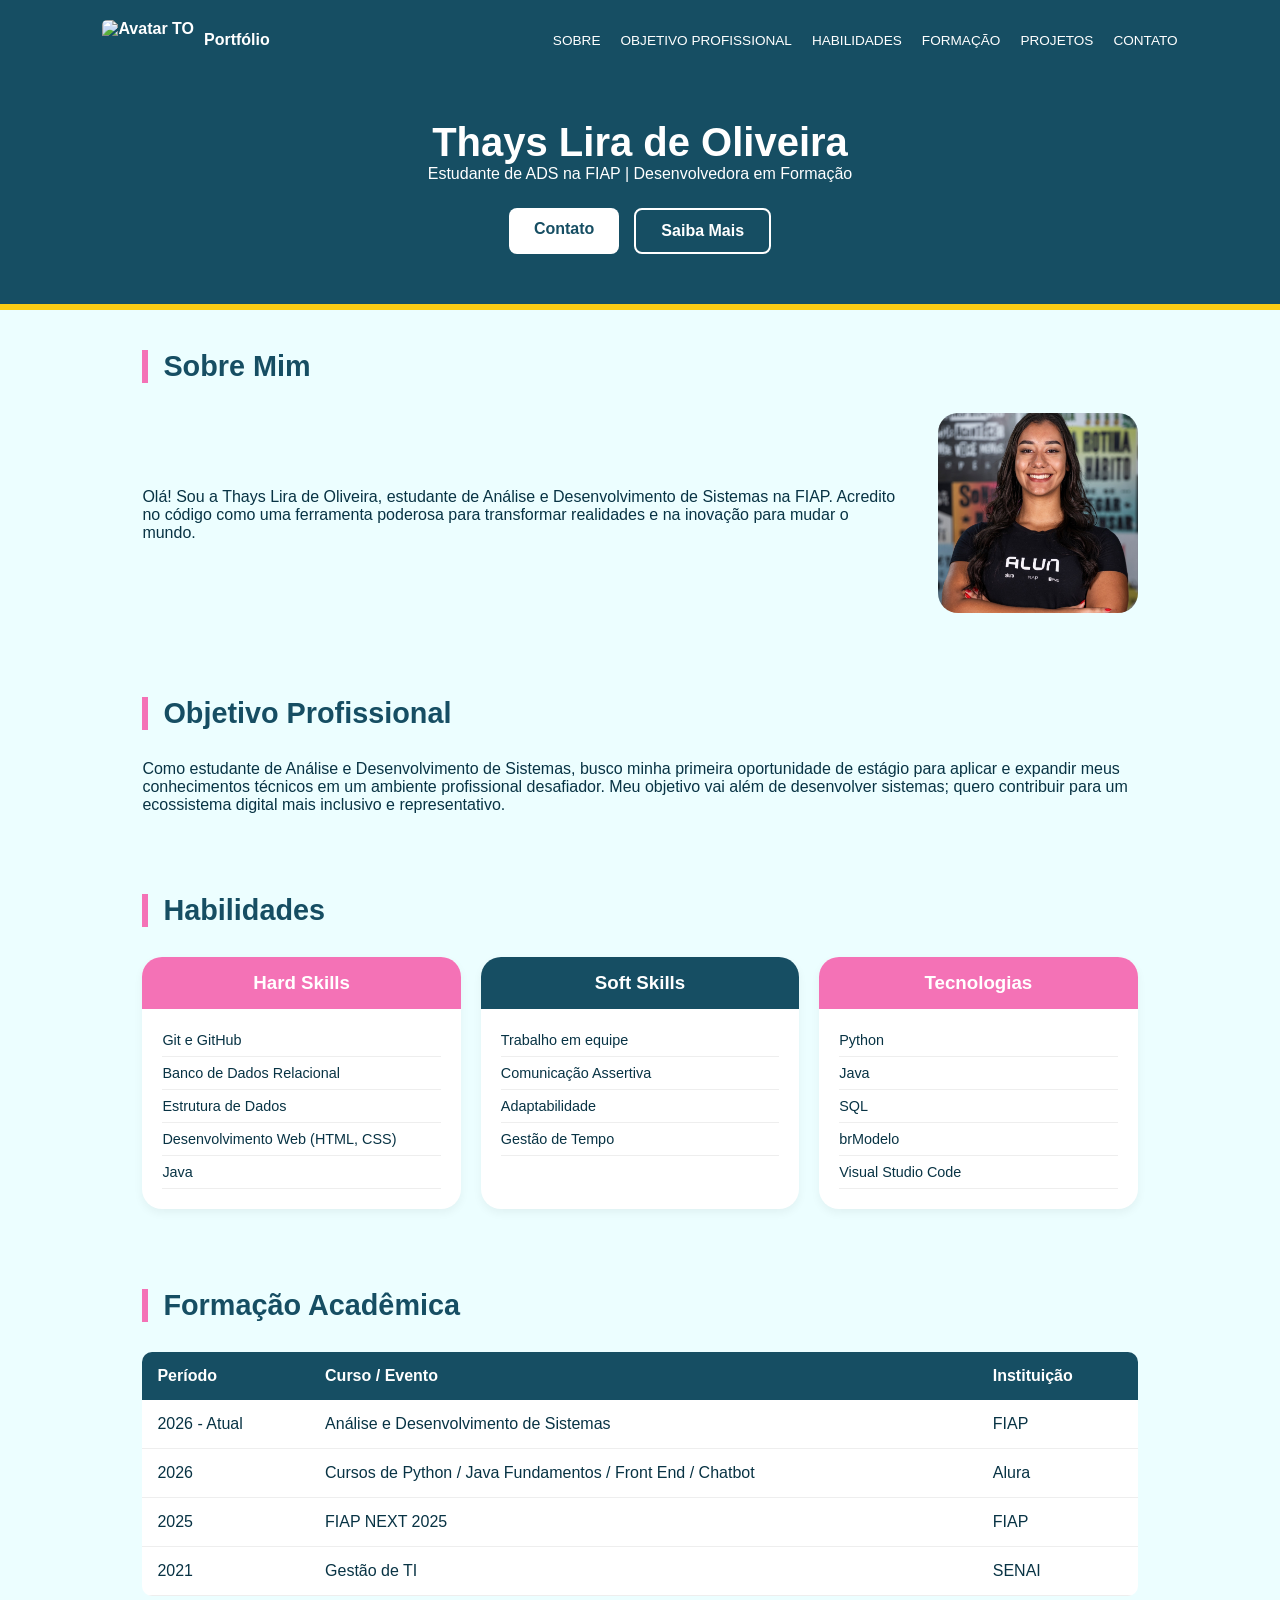
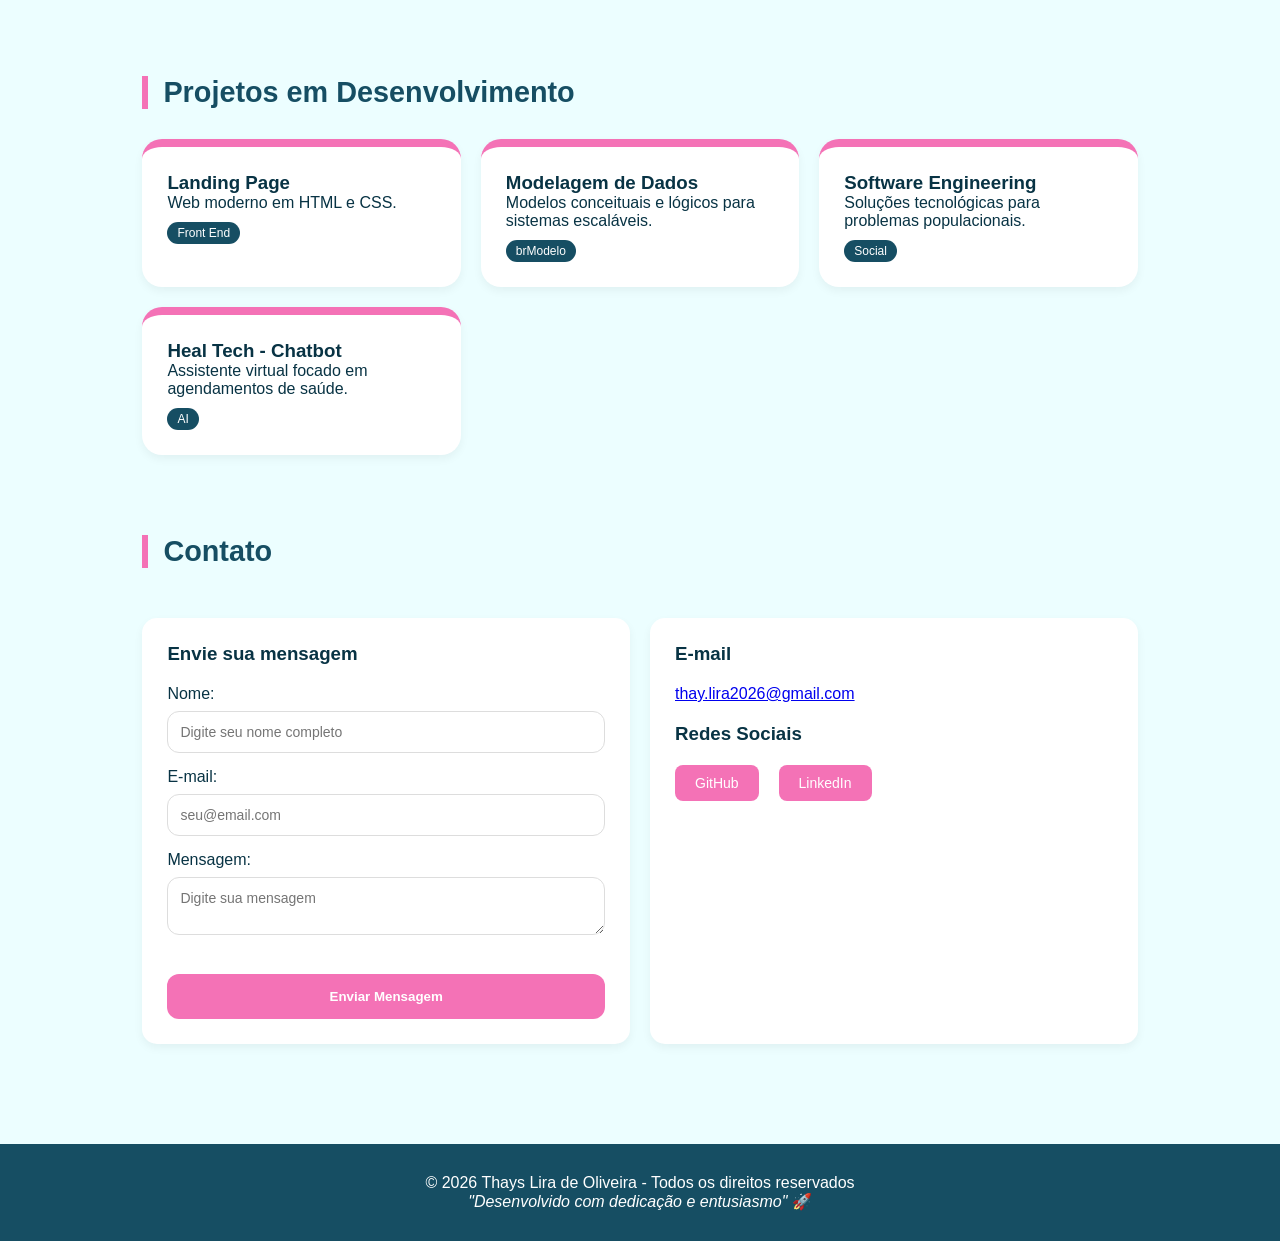
==== index.html @ b0717fdb "Criação da seção de contato e formulário" ====
<!DOCTYPE html>
<html lang="pt-br">
<head>
    <meta charset="UTF-8">
    <meta name="viewport" content="width=device-width, initial-scale=1.0">
    <title>Portfólio - Thays Lira de Oliveira</title>
    <link rel="stylesheet" href="style.css">
</head>
<body>
    <header>
        <div class="navbar">
            <div class="logo-area">
                <img src="https://ui-avatars.com/api/?background=164E63&color=ffffff&name=Thays+Lira+de+Oliveira" alt="Avatar TO" class="logo-img">
                <span>Portfólio</span>
            </div>
            <nav>
                <ul>
                    <li><a href="#sobre">Sobre</a></li>
                    <li><a href="#objetivo">Objetivo Profissional</a></li>
                    <li><a href="#habilidades">Habilidades</a></li>
                    <li><a href="#formacao">Formação</a></li>
                    <li><a href="#projetos">Projetos</a></li>
                    <li><a href="#contato">Contato</a></li>
                </ul>
            </nav>
        </div>
        <div class="hero-content">
            <h1>Thays Lira de Oliveira</h1>
            <p>Estudante de ADS na FIAP | Desenvolvedora em Formação</p>
            <div class="cta-container">
                <a href="#contato" class="btn btn-white">Contato</a>
                <a href="#sobre" class="btn btn-outline">Saiba Mais</a>
            </div>
        </div>
    </header>

    <main>
        <section id="sobre">
            <h2>Sobre Mim</h2>
            <div class="sobre-content">
                <div class="sobre-text">
                    <p>Olá! Sou a Thays Lira de Oliveira, estudante de Análise e Desenvolvimento de Sistemas na FIAP. Acredito no código como uma ferramenta poderosa para transformar realidades e na inovação para mudar o mundo.</p>
                </div>
                <div class="sobre-image">
                    <img src="img/perfil.jpg" alt="Foto de Thays Lira" class="sobre-img-perfil">
                </div>
            </div>
        </section>

        <section id="objetivo">
            <h2>Objetivo Profissional</h2>
            <p>Como estudante de Análise e Desenvolvimento de Sistemas, busco minha primeira oportunidade de estágio para aplicar e expandir meus conhecimentos técnicos em um ambiente profissional desafiador. Meu objetivo vai além de desenvolver sistemas; quero contribuir para um ecossistema digital mais inclusivo e representativo.</p>
        </section>

        <section id="habilidades">
            <h2>Habilidades</h2>
            <div class="grid-container">
                <div class="card hard">
                    <h3>Hard Skills</h3>
                    <ul>
                        <li>Git e GitHub</li>
                        <li>Banco de Dados Relacional</li>
                        <li>Estrutura de Dados</li>
                        <li>Desenvolvimento Web (HTML, CSS)</li>
                        <li>Java</li>
                    </ul>
                </div>

                <div class="card soft">
                    <h3>Soft Skills</h3>
                    <ul>
                        <li>Trabalho em equipe</li>
                        <li>Comunicação Assertiva</li>
                        <li>Adaptabilidade</li>
                        <li>Gestão de Tempo</li>
                    </ul>
                </div>
                
                <div class="card tech">
                    <h3>Tecnologias</h3>
                    <ul>
                        <li>Python</li>
                        <li>Java</li>
                        <li>SQL</li>
                        <li>brModelo</li>
                        <li>Visual Studio Code</li>
                    </ul>
                </div>
            </div>
        </section>

        <section id="formacao">
            <h2>Formação Acadêmica</h2>
            <table>
                <thead>
                    <tr>
                        <th>Período</th>
                        <th>Curso / Evento</th>
                        <th>Instituição</th>
                    </tr>
                </thead>
                <tbody>
                    <tr><td>2026 - Atual</td><td>Análise e Desenvolvimento de Sistemas</td><td>FIAP</td></tr>
                    <tr><td>2026</td><td>Cursos de Python / Java Fundamentos / Front End / Chatbot</td><td>Alura</td></tr>
                    <tr><td>2025</td><td>FIAP NEXT 2025</td><td>FIAP</td></tr>
                    <tr><td>2021</td><td>Gestão de TI</td><td>SENAI</td></tr>
                </tbody>
            </table>
        </section>

        <section id="projetos">
            <h2>Projetos em Desenvolvimento</h2>
            <div class="grid-container">
                <article class="projeto-card">
                    <h3>Landing Page </h3>
                    <p>Web moderno em HTML e CSS.</p>
                    <span class="tag">Front End</span>
                </article>
                <article class="projeto-card">
                    <h3>Modelagem de Dados</h3>
                    <p>Modelos conceituais e lógicos para sistemas escaláveis.</p>
                    <span class="tag">brModelo</span>
                </article>
                <article class="projeto-card">
                    <h3>Software Engineering</h3>
                    <p>Soluções tecnológicas para problemas populacionais.</p>
                    <span class="tag">Social</span>
                </article>
                <article class="projeto-card">
                    <h3>Heal Tech - Chatbot</h3>
                    <p>Assistente virtual focado em agendamentos de saúde.</p>
                    <span class="tag">AI</span>
                </article>
            </div>
        </section>
        
        <section id="contato">
            <h2>Contato</h2>
            <div class="contato-container">
                <div class="form-box">
                    <h3>Envie sua mensagem</h3>
                    <form>
                        <label>Nome:</label>
                        <input type="text" placeholder="Digite seu nome completo">
                        
                        <label>E-mail:</label>
                        <input type="email" placeholder="seu@email.com">
                        
                        <label>Mensagem:</label>
                        <textarea placeholder="Digite sua mensagem"></textarea>
                        
                        <button type="submit">Enviar Mensagem</button>
                    </form>
                </div>

                <div class="info-box">
                    <h3>E-mail</h3>
                    <p><a href="mailto:thay.lira2026@gmail.com">thay.lira2026@gmail.com</a></p>
                    <div class="redes sociais">
                    <h3>Redes Sociais</h3>
                    <div class="social-links">
                        <a href="https://github.com/thaylira2026-hub" target="_blank" class="btn-social">GitHub</a>
                        <a href="https://www.linkedin.com/in/thays-lira-538619186" target="_blank" class="btn-social">LinkedIn</a>
                    </div>
                </div>
            </div>
        </section>
    </main>

    <footer>
        <p>&copy; 2026 Thays Lira de Oliveira - Todos os direitos reservados</p>
        <p><em>"Desenvolvido com dedicação e entusiasmo"</em> 🚀</p>
    </footer>
</body>
</html>
---- style.css ----
:root {
    --primary: #164E63;
    --secondary: #F472B6;
    --background: #ECFEFF;
    --text: #083344;
    --accent: #FACC15;
    --radius: 20px;
}

* {
    margin: 0;
    padding: 0;
    box-sizing: border-box;
    font-family: sans-serif;
}

body {
    background-color: var(--background);
    color: var(--text);
}

header {
    background-color: var(--primary);
    color: white;
    padding-bottom: 50px;
    border-bottom: 6px solid var(--accent);
}

.navbar {
    display: flex;
    justify-content: space-between;
    padding: 20px 8%;
    align-items: center;
}

.logo-area {
    display: flex;
    align-items: center;
    gap: 10px;
    font-weight: bold;
}

.logo-img {
    height: 40px;
    border-radius: 5px;
}

nav ul {
    list-style: none;
    display: flex;
    gap: 20px;
}

nav a {
    color: white;
    text-decoration: none;
    font-size: 0.85rem;
    text-transform: uppercase;
}

.hero-content {
    text-align: center;
    margin-top: 40px;
}

.hero-content h1 {
    font-size: 2.5rem;
}

.cta-container {
    display: flex;
    justify-content: center;
    gap: 15px;
    margin-top: 25px;
}

.btn {
    padding: 12px 25px;
    border-radius: 8px;
    text-decoration: none;
    font-weight: bold;
    display: inline-block;
    transition: 0.3s ease;
}

.btn-white { background: white; color: var(--primary); }
.btn-outline { border: 2px solid white; color: white; }

.btn:hover {
    transform: translateY(-5px);
    box-shadow: 0 5px 15px rgba(0, 0, 0, 0.2);
}

section {
    padding: 40px 8%;
    max-width: 1200px;
    margin: 0 auto;
}

h2 {
    color: var(--primary);
    border-left: 6px solid var(--secondary);
    padding-left: 15px;
    margin-bottom: 30px;
    font-size: 1.8rem;
}

.sobre-content {
    display: flex;
    gap: 40px;
    align-items: center;
}

.sobre-img-perfil {
    width: 200px;
    height: 200px;
    object-fit: cover;
    border-radius: 20px;
}

.grid-container {
    display: grid;
    grid-template-columns: repeat(3, 1fr);
    gap: 20px;
}

.card {
    background: white;
    border-radius: var(--radius);
    overflow: hidden;
    box-shadow: 0 4px 10px rgba(0,0,0,0.05);
    transition: 0.3s ease;
    padding-bottom: 20px;
}

.card:hover {
    transform: translateY(-8px);
}

.card h3 {
    padding: 15px;
    text-align: center;
    color: white;
    margin-bottom: 15px;
}

.hard h3 { background: var(--secondary); }
.soft h3 { background: var(--primary); }
.tech h3 { background: var(--secondary); }


.card ul {
    list-style: none;
    padding: 0 20px;
}

.card li {
    padding: 8px 0;
    font-size: 0.9rem;
    border-bottom: 1px solid #eee;
}

table {
    width: 100%;
    border-collapse: collapse;
    background: white;
    border-radius: 10px;
    overflow: hidden;
}

table th {
    background: #164E63;
    color: white;
    padding: 15px;
    text-align: left;
}

table td {
    padding: 15px;
    border-bottom: 1px solid #eee;
}

.projeto-card {
    background: white;
    padding: 25px;
    border-radius: var(--radius);
    border-top: 8px solid #F472B6;
    box-shadow: 0 4px 10px rgba(0,0,0,0.05);
    transition: 0.3s ease;
}

.projeto-card:hover {
    transform: translateY(-8px);
}

.tag {
    background: #164E63;
    color: white;
    padding: 4px 10px;
    border-radius: 15px;
    font-size: 0.75rem;
    display: inline-block;
    margin-top: 10px;
}

.social-links {
    display: flex;
    gap: 15px;
    margin-top: 20px;
}

.social-links a {
    background: #F472B6;
    color: white;
    padding: 10px 20px;
    border-radius: 8px;
    text-decoration: none;
    transition: 0.3s;
    display:flex;

}
.redes-sociais h3 {
    margin-top: 20px;
    
}
.contato-container {
    display: flex;
    justify-content: center;
    align-items: stretch;
    gap: 20px;
    padding: 20px 0;
    margin-top: 20px;
}

.form-box, .info-box {
    background: white;
    padding: 25px;
    border-radius: 15px; 
    box-shadow: 0 4px 10px rgba(0,0,0,0.05);
    flex: 1;
    display: flex;
    min-width: 300px;
    flex-direction: column;
    gap: 20px;
}

input, textarea {
    width: 100%;
    padding: 12px;
    margin-top: 8px;
    margin-bottom: 15px;
    border: 1px solid #ddd;
    border-radius: 12px; 
    outline: none;
    font-size: 14px;
}

button {
    width: 100%;
    background-color: #F472B6; 
    color: white;
    padding: 15px;
    border: none;
    border-radius: 12px;
    font-weight: bold;
    cursor: pointer;
    transition: 0.3s;
    margin-top: 20px;
}

button:hover {
    background-color: #e85aa4;
    transform: translateY(-5px);
    box-shadow: 0 5px 15px rgba(0, 0, 0, 0.3);
}

.btn-social {
    background-color: #F472B6;
    color: white !important;
    text-decoration: none;
    padding: 8px 20px;
    border-radius: 50px; 
    font-size: 14px;
    display: inline-block;
    margin-right: 5px;
}

footer {
    text-align: center;
    padding: 30px;
    background: #164E63;
    color: white;
    margin-top: 40px;
}
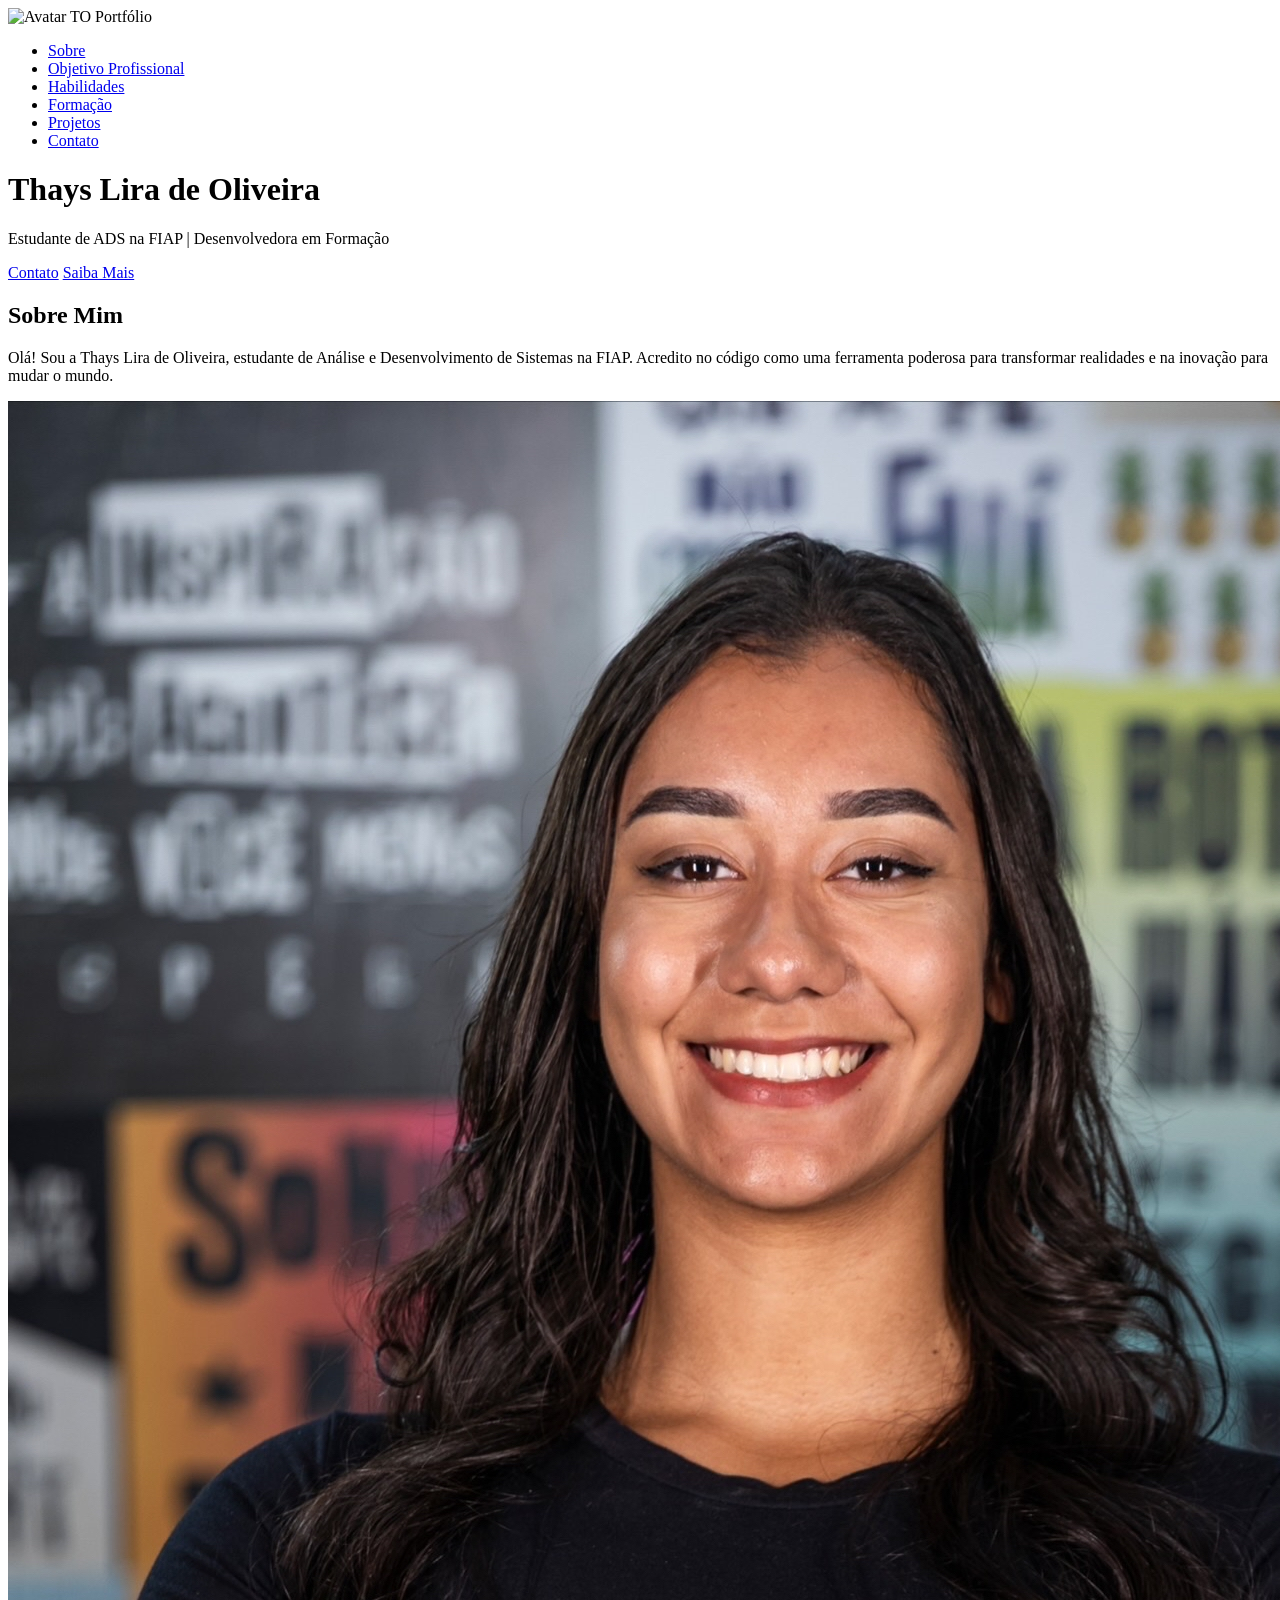
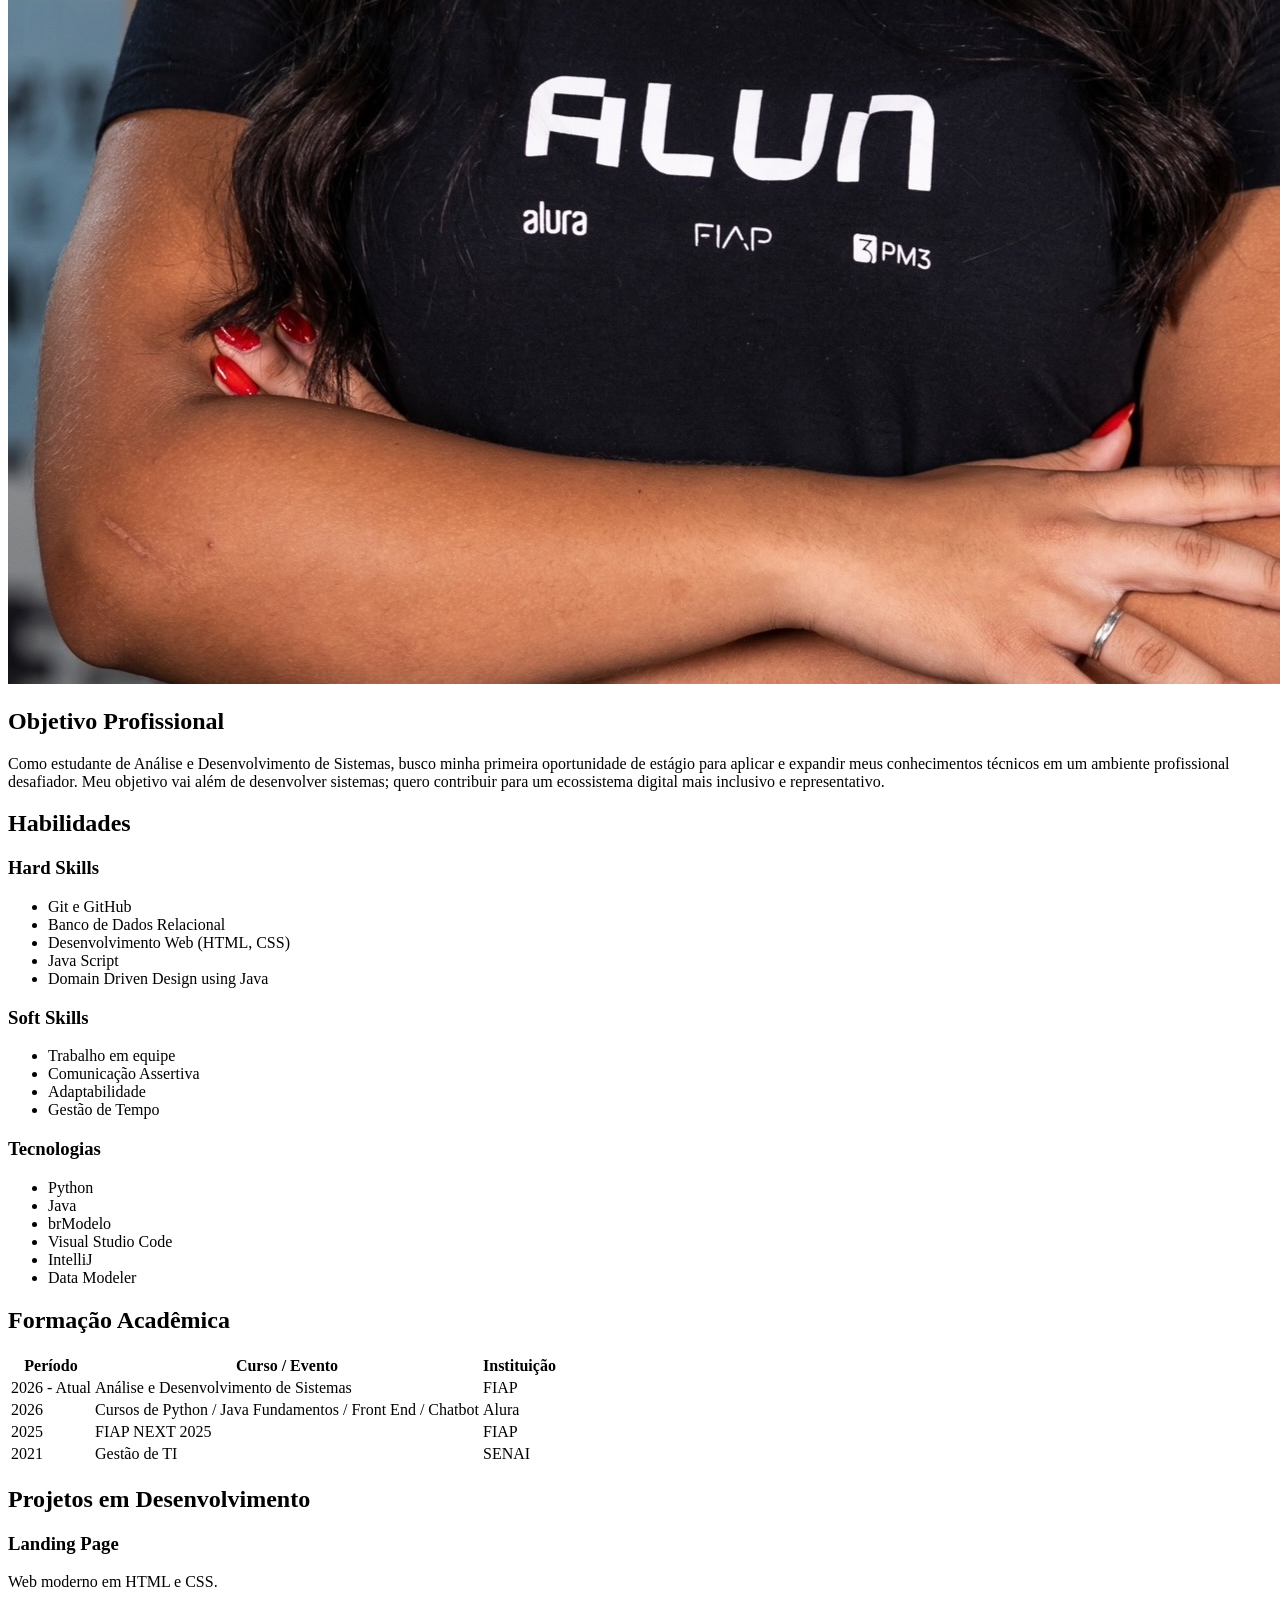
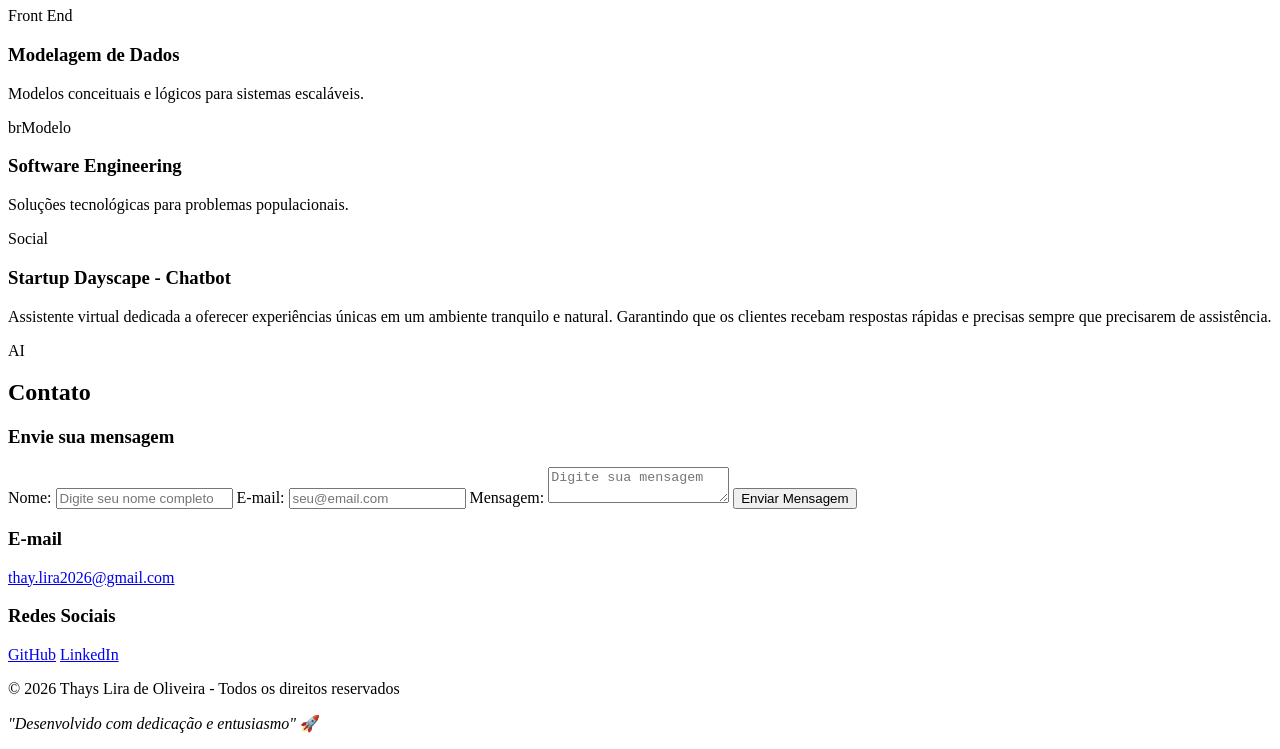
==== commit b359e3ca: "feat: modularização do CSS, variáveis e responsividade" ====
--- a/index.html
+++ b/index.html
@@ -4,7 +4,15 @@
     <meta charset="UTF-8">
     <meta name="viewport" content="width=device-width, initial-scale=1.0">
     <title>Portfólio - Thays Lira de Oliveira</title>
-    <link rel="stylesheet" href="style.css">
+    <link rel="stylesheet" href="css/variables.css">
+    <link rel="stylesheet" href="css/global.css">
+    <link rel="stylesheet" href="css/header.css">
+    <link rel="stylesheet" href="css/sobre.css">
+    <link rel="stylesheet" href="css/habilidades.css">
+    <link rel="stylesheet" href="css/formacao.css">
+    <link rel="stylesheet" href="css/projetos.css">
+    <link rel="stylesheet" href="css/contato.css">
+    <link rel="stylesheet" href="css/footer.css">
 </head>
 <body>
     <header>
@@ -33,7 +41,7 @@
             </div>
         </div>
     </header>
-
+ 
     <main>
         <section id="sobre">
             <h2>Sobre Mim</h2>
@@ -46,12 +54,12 @@
                 </div>
             </div>
         </section>
-
+ 
         <section id="objetivo">
             <h2>Objetivo Profissional</h2>
             <p>Como estudante de Análise e Desenvolvimento de Sistemas, busco minha primeira oportunidade de estágio para aplicar e expandir meus conhecimentos técnicos em um ambiente profissional desafiador. Meu objetivo vai além de desenvolver sistemas; quero contribuir para um ecossistema digital mais inclusivo e representativo.</p>
         </section>
-
+ 
         <section id="habilidades">
             <h2>Habilidades</h2>
             <div class="grid-container">
@@ -60,12 +68,12 @@
                     <ul>
                         <li>Git e GitHub</li>
                         <li>Banco de Dados Relacional</li>
-                        <li>Estrutura de Dados</li>
                         <li>Desenvolvimento Web (HTML, CSS)</li>
-                        <li>Java</li>
+                        <li>Java Script</li>
+                        <li>Domain Driven Design using Java</li>
                     </ul>
                 </div>
-
+ 
                 <div class="card soft">
                     <h3>Soft Skills</h3>
                     <ul>
@@ -75,39 +83,42 @@
                         <li>Gestão de Tempo</li>
                     </ul>
                 </div>
-                
+               
                 <div class="card tech">
                     <h3>Tecnologias</h3>
                     <ul>
                         <li>Python</li>
                         <li>Java</li>
-                        <li>SQL</li>
                         <li>brModelo</li>
                         <li>Visual Studio Code</li>
+                        <li>IntelliJ</li>
+                        <li>Data Modeler</li>
                     </ul>
                 </div>
             </div>
         </section>
-
+ 
         <section id="formacao">
             <h2>Formação Acadêmica</h2>
-            <table>
-                <thead>
-                    <tr>
-                        <th>Período</th>
-                        <th>Curso / Evento</th>
-                        <th>Instituição</th>
-                    </tr>
-                </thead>
-                <tbody>
-                    <tr><td>2026 - Atual</td><td>Análise e Desenvolvimento de Sistemas</td><td>FIAP</td></tr>
-                    <tr><td>2026</td><td>Cursos de Python / Java Fundamentos / Front End / Chatbot</td><td>Alura</td></tr>
-                    <tr><td>2025</td><td>FIAP NEXT 2025</td><td>FIAP</td></tr>
-                    <tr><td>2021</td><td>Gestão de TI</td><td>SENAI</td></tr>
-                </tbody>
-            </table>
+            <div class="table-container">
+                <table>
+                    <thead>
+                        <tr>
+                            <th>Período</th>
+                            <th>Curso / Evento</th>
+                            <th>Instituição</th>
+                        </tr>
+                    </thead>
+                    <tbody>
+                        <tr><td>2026 - Atual</td><td>Análise e Desenvolvimento de Sistemas</td><td>FIAP</td></tr>
+                        <tr><td>2026</td><td>Cursos de Python / Java Fundamentos / Front End / Chatbot</td><td>Alura</td></tr>
+                        <tr><td>2025</td><td>FIAP NEXT 2025</td><td>FIAP</td></tr>
+                        <tr><td>2021</td><td>Gestão de TI</td><td>SENAI</td></tr>
+                    </tbody>
+                </table>
+            </div>
         </section>
-
+ 
         <section id="projetos">
             <h2>Projetos em Desenvolvimento</h2>
             <div class="grid-container">
@@ -127,13 +138,13 @@
                     <span class="tag">Social</span>
                 </article>
                 <article class="projeto-card">
-                    <h3>Heal Tech - Chatbot</h3>
-                    <p>Assistente virtual focado em agendamentos de saúde.</p>
+                    <h3>Startup Dayscape - Chatbot</h3>
+                    <p>Assistente virtual dedicada a oferecer experiências únicas em um ambiente tranquilo e natural. Garantindo que os clientes recebam respostas rápidas e precisas sempre que precisarem de assistência.</p>
                     <span class="tag">AI</span>
                 </article>
             </div>
         </section>
-        
+       
         <section id="contato">
             <h2>Contato</h2>
             <div class="contato-container">
@@ -142,34 +153,36 @@
                     <form>
                         <label>Nome:</label>
                         <input type="text" placeholder="Digite seu nome completo">
-                        
+                       
                         <label>E-mail:</label>
                         <input type="email" placeholder="seu@email.com">
-                        
+                       
                         <label>Mensagem:</label>
                         <textarea placeholder="Digite sua mensagem"></textarea>
-                        
+                       
                         <button type="submit">Enviar Mensagem</button>
                     </form>
                 </div>
-
+ 
                 <div class="info-box">
                     <h3>E-mail</h3>
                     <p><a href="mailto:thay.lira2026@gmail.com">thay.lira2026@gmail.com</a></p>
-                    <div class="redes sociais">
-                    <h3>Redes Sociais</h3>
-                    <div class="social-links">
-                        <a href="https://github.com/thaylira2026-hub" target="_blank" class="btn-social">GitHub</a>
-                        <a href="https://www.linkedin.com/in/thays-lira-538619186" target="_blank" class="btn-social">LinkedIn</a>
+                    <div class="redes-sociais">
+                        <h3>Redes Sociais</h3>
+                        <div class="social-links">
+                            <a href="https://github.com/thaylira2026-hub" target="_blank" class="btn-social">GitHub</a>
+                            <a href="https://www.linkedin.com/in/thays-lira-538619186" target="_blank" class="btn-social">LinkedIn</a>
+                        </div>
                     </div>
                 </div>
             </div>
         </section>
     </main>
-
+ 
     <footer>
         <p>&copy; 2026 Thays Lira de Oliveira - Todos os direitos reservados</p>
         <p><em>"Desenvolvido com dedicação e entusiasmo"</em> 🚀</p>
     </footer>
 </body>
-</html>+</html>
+ 
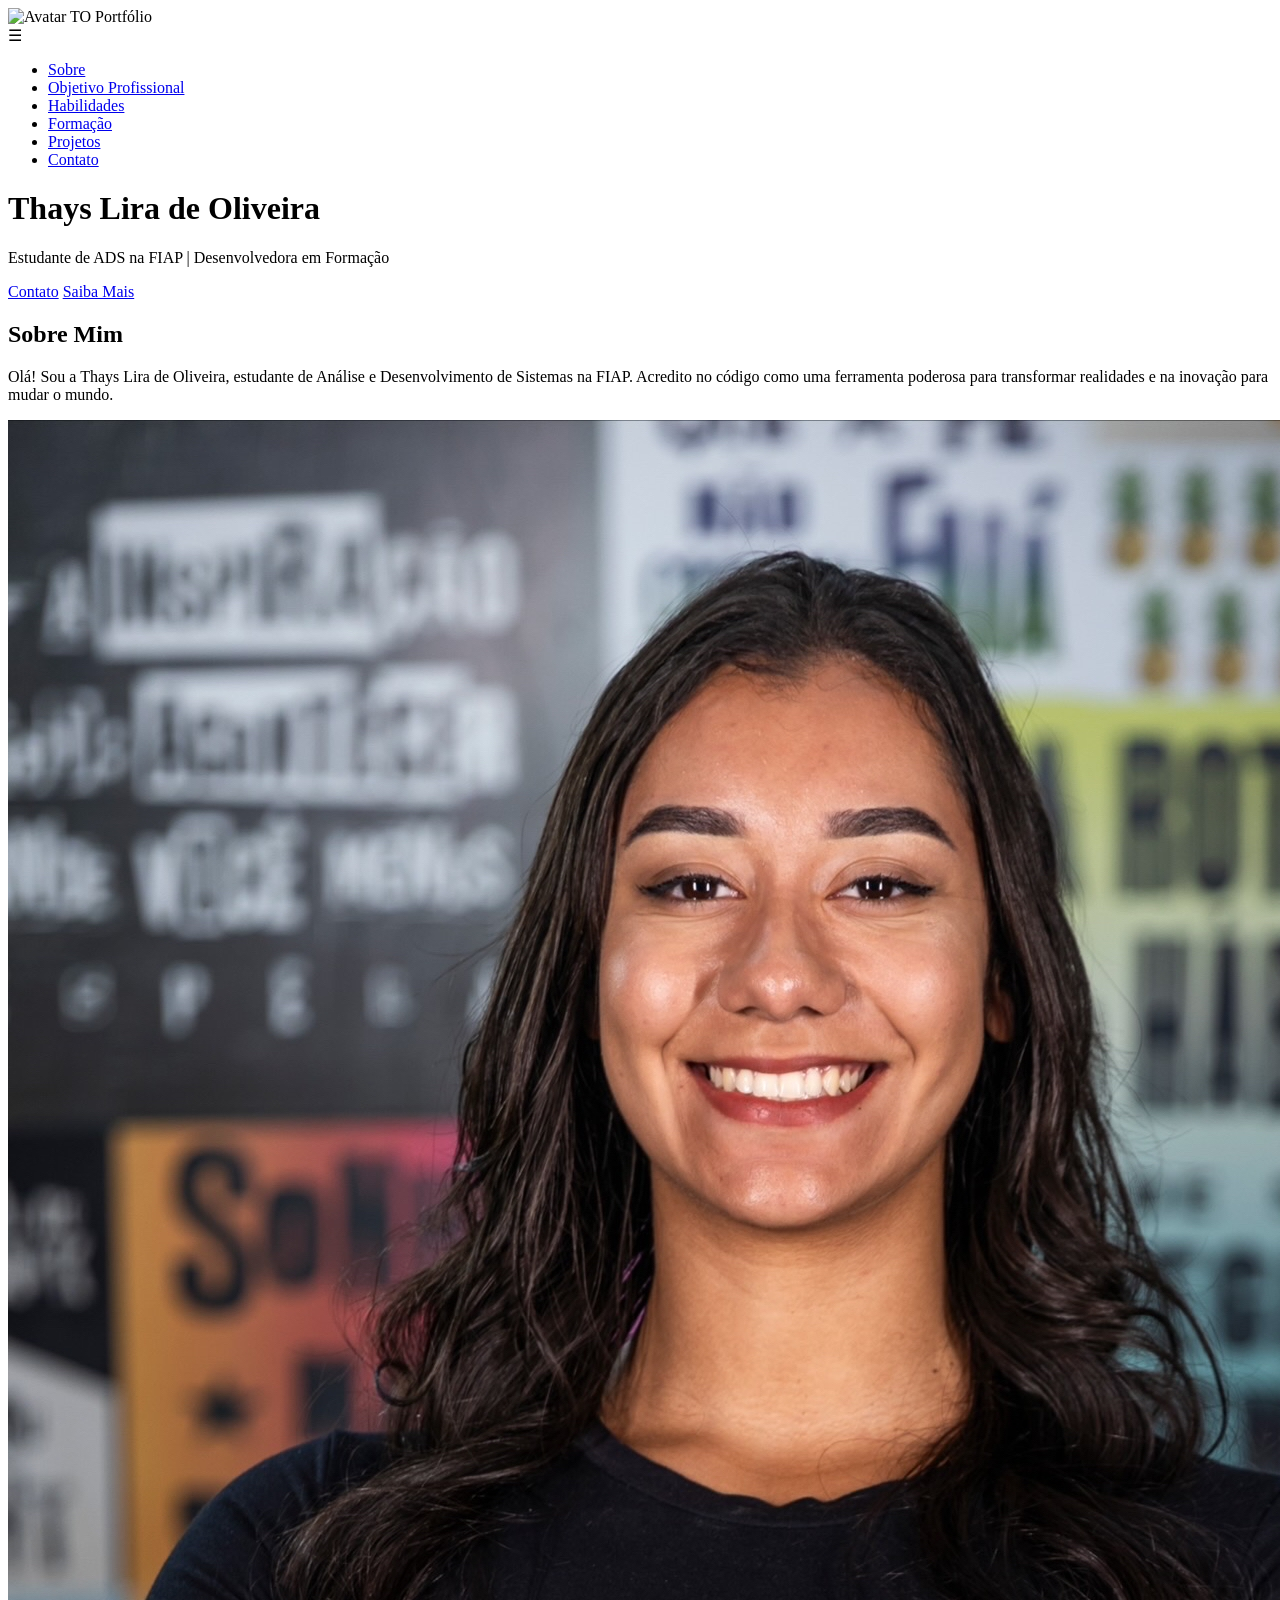
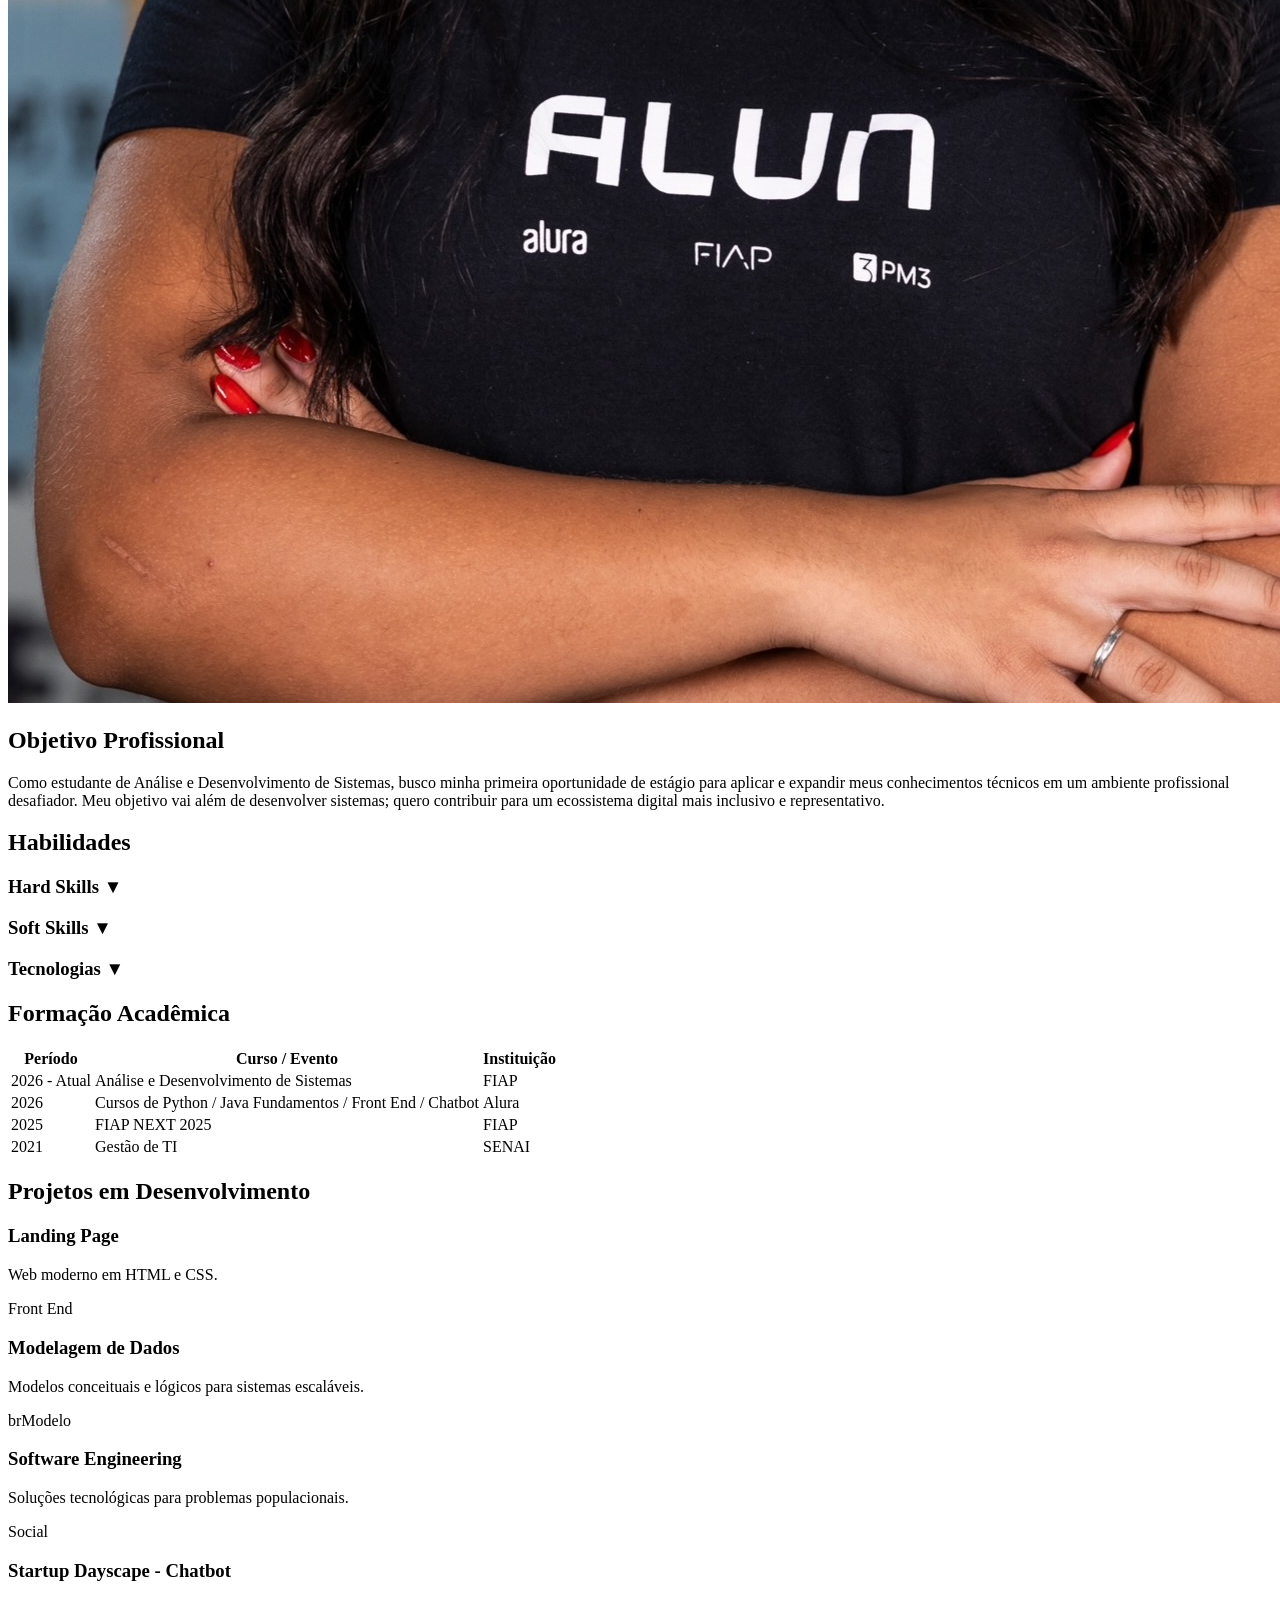
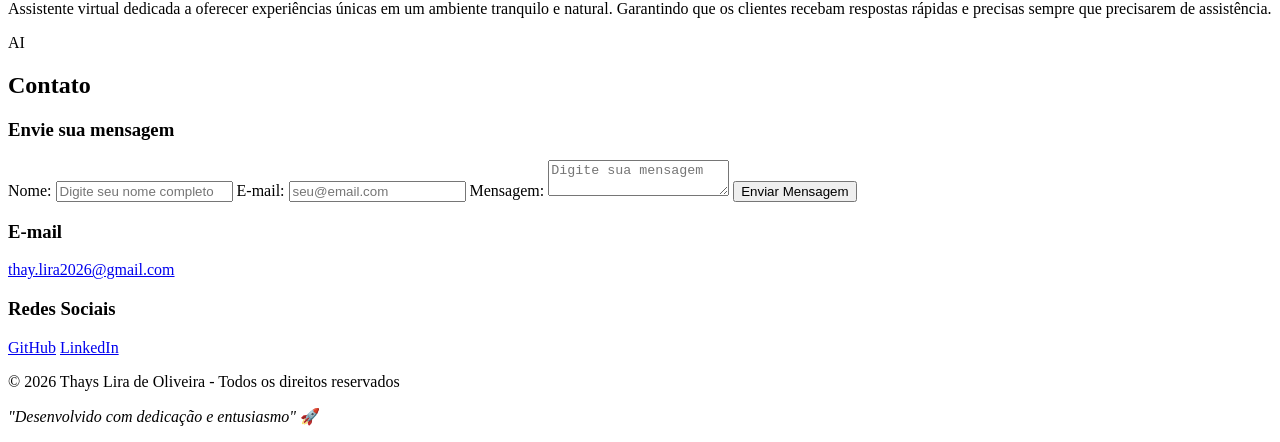
==== commit 528b7f4c: "Criando interações visuais usando JavaScript" ====
--- a/index.html
+++ b/index.html
@@ -21,6 +21,7 @@
                 <img src="https://ui-avatars.com/api/?background=164E63&color=ffffff&name=Thays+Lira+de+Oliveira" alt="Avatar TO" class="logo-img">
                 <span>Portfólio</span>
             </div>
+            <div class="menu-toggle" onclick="toggleMenu()">☰</div>
             <nav>
                 <ul>
                     <li><a href="#sobre">Sobre</a></li>
@@ -64,7 +65,7 @@
             <h2>Habilidades</h2>
             <div class="grid-container">
                 <div class="card hard">
-                    <h3>Hard Skills</h3>
+                    <h3 onclick="toggleAccordion(this)" style="cursor:pointer;">Hard Skills &#9660</h3><div class="accordion-content" style="display: none;">
                     <ul>
                         <li>Git e GitHub</li>
                         <li>Banco de Dados Relacional</li>
@@ -73,26 +74,29 @@
                         <li>Domain Driven Design using Java</li>
                     </ul>
                 </div>
+            </div>
  
                 <div class="card soft">
-                    <h3>Soft Skills</h3>
-                    <ul>
-                        <li>Trabalho em equipe</li>
-                        <li>Comunicação Assertiva</li>
-                        <li>Adaptabilidade</li>
-                        <li>Gestão de Tempo</li>
-                    </ul>
-                </div>
+    <h3 onclick="toggleAccordion(this)" style="cursor:pointer;">Soft Skills &#9660</h3><div class="accordion-content" style="display: none;">
+        <ul>
+            <li>Trabalho em equipe</li>
+            <li>Comunicação Assertiva</li>
+            <li>Adaptabilidade</li>
+            <li>Gestão de Tempo</li>
+        </ul>
+    </div>
+</div>
                
                 <div class="card tech">
-                    <h3>Tecnologias</h3>
+                    <h3 onclick="toggleAccordion(this)" style="cursor:pointer;">Tecnologias &#9660</h3>
+                    <div class="accordion-content" style="display: none;">
                     <ul>
                         <li>Python</li>
-                        <li>Java</li>
                         <li>brModelo</li>
                         <li>Visual Studio Code</li>
                         <li>IntelliJ</li>
                         <li>Data Modeler</li>
+                        <li>Node-Red</li>
                     </ul>
                 </div>
             </div>
@@ -183,6 +187,10 @@
         <p>&copy; 2026 Thays Lira de Oliveira - Todos os direitos reservados</p>
         <p><em>"Desenvolvido com dedicação e entusiasmo"</em> 🚀</p>
     </footer>
+
+    <button id="btn-topo" onclick="voltarAoTopo()" title="Voltar ao Topo">↑</button>
+
+    <script src="script.js"></script>
 </body>
 </html>
  
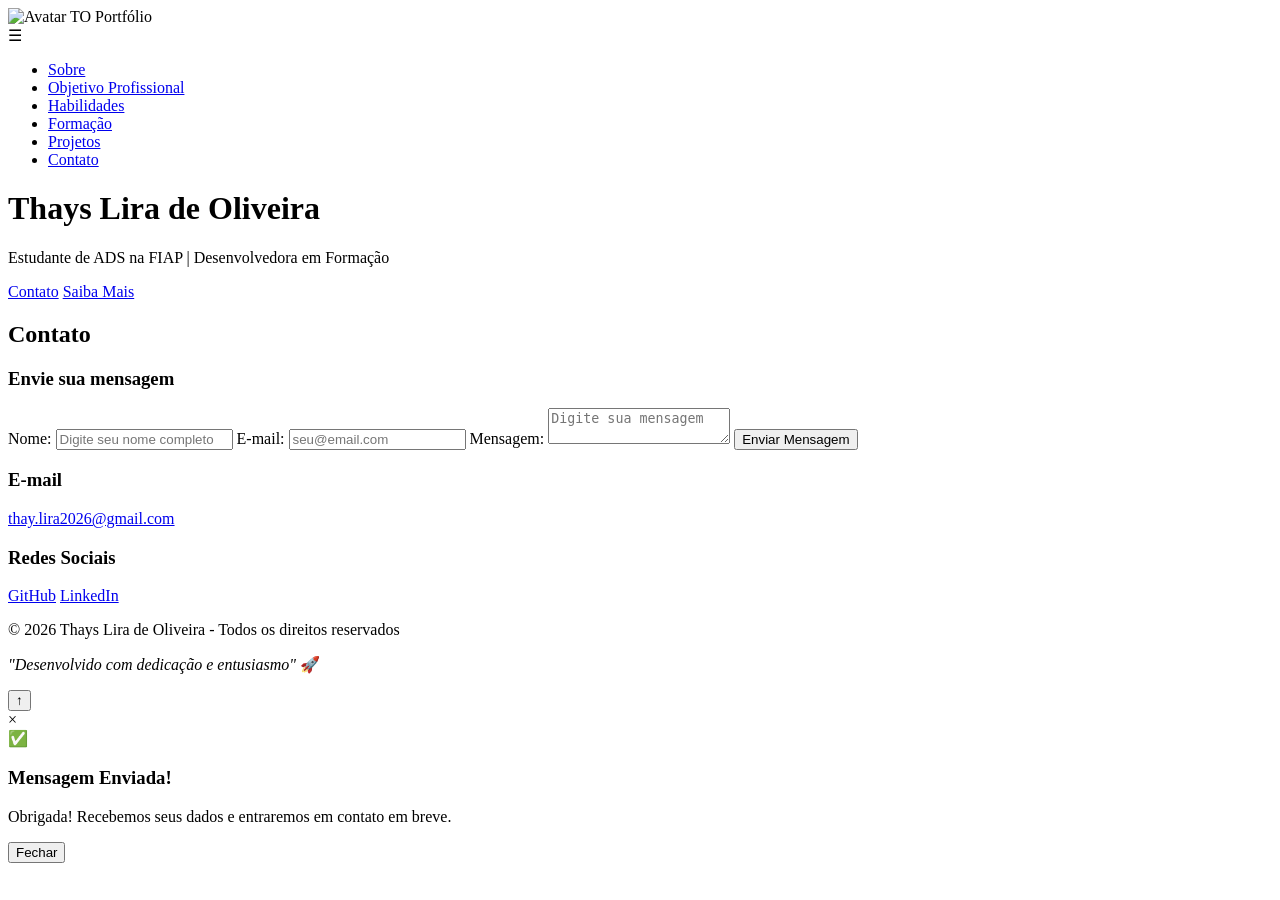
==== commit b35dde7b: "feat: validação de formulário com regex e feedback via modal" ====
--- a/index.html
+++ b/index.html
@@ -42,132 +42,30 @@
             </div>
         </div>
     </header>
- 
+
     <main>
-        <section id="sobre">
-            <h2>Sobre Mim</h2>
-            <div class="sobre-content">
-                <div class="sobre-text">
-                    <p>Olá! Sou a Thays Lira de Oliveira, estudante de Análise e Desenvolvimento de Sistemas na FIAP. Acredito no código como uma ferramenta poderosa para transformar realidades e na inovação para mudar o mundo.</p>
-                </div>
-                <div class="sobre-image">
-                    <img src="img/perfil.jpg" alt="Foto de Thays Lira" class="sobre-img-perfil">
-                </div>
-            </div>
-        </section>
- 
-        <section id="objetivo">
-            <h2>Objetivo Profissional</h2>
-            <p>Como estudante de Análise e Desenvolvimento de Sistemas, busco minha primeira oportunidade de estágio para aplicar e expandir meus conhecimentos técnicos em um ambiente profissional desafiador. Meu objetivo vai além de desenvolver sistemas; quero contribuir para um ecossistema digital mais inclusivo e representativo.</p>
-        </section>
- 
-        <section id="habilidades">
-            <h2>Habilidades</h2>
-            <div class="grid-container">
-                <div class="card hard">
-                    <h3 onclick="toggleAccordion(this)" style="cursor:pointer;">Hard Skills &#9660</h3><div class="accordion-content" style="display: none;">
-                    <ul>
-                        <li>Git e GitHub</li>
-                        <li>Banco de Dados Relacional</li>
-                        <li>Desenvolvimento Web (HTML, CSS)</li>
-                        <li>Java Script</li>
-                        <li>Domain Driven Design using Java</li>
-                    </ul>
-                </div>
-            </div>
- 
-                <div class="card soft">
-    <h3 onclick="toggleAccordion(this)" style="cursor:pointer;">Soft Skills &#9660</h3><div class="accordion-content" style="display: none;">
-        <ul>
-            <li>Trabalho em equipe</li>
-            <li>Comunicação Assertiva</li>
-            <li>Adaptabilidade</li>
-            <li>Gestão de Tempo</li>
-        </ul>
-    </div>
-</div>
-               
-                <div class="card tech">
-                    <h3 onclick="toggleAccordion(this)" style="cursor:pointer;">Tecnologias &#9660</h3>
-                    <div class="accordion-content" style="display: none;">
-                    <ul>
-                        <li>Python</li>
-                        <li>brModelo</li>
-                        <li>Visual Studio Code</li>
-                        <li>IntelliJ</li>
-                        <li>Data Modeler</li>
-                        <li>Node-Red</li>
-                    </ul>
-                </div>
-            </div>
-        </section>
- 
-        <section id="formacao">
-            <h2>Formação Acadêmica</h2>
-            <div class="table-container">
-                <table>
-                    <thead>
-                        <tr>
-                            <th>Período</th>
-                            <th>Curso / Evento</th>
-                            <th>Instituição</th>
-                        </tr>
-                    </thead>
-                    <tbody>
-                        <tr><td>2026 - Atual</td><td>Análise e Desenvolvimento de Sistemas</td><td>FIAP</td></tr>
-                        <tr><td>2026</td><td>Cursos de Python / Java Fundamentos / Front End / Chatbot</td><td>Alura</td></tr>
-                        <tr><td>2025</td><td>FIAP NEXT 2025</td><td>FIAP</td></tr>
-                        <tr><td>2021</td><td>Gestão de TI</td><td>SENAI</td></tr>
-                    </tbody>
-                </table>
-            </div>
-        </section>
- 
-        <section id="projetos">
-            <h2>Projetos em Desenvolvimento</h2>
-            <div class="grid-container">
-                <article class="projeto-card">
-                    <h3>Landing Page </h3>
-                    <p>Web moderno em HTML e CSS.</p>
-                    <span class="tag">Front End</span>
-                </article>
-                <article class="projeto-card">
-                    <h3>Modelagem de Dados</h3>
-                    <p>Modelos conceituais e lógicos para sistemas escaláveis.</p>
-                    <span class="tag">brModelo</span>
-                </article>
-                <article class="projeto-card">
-                    <h3>Software Engineering</h3>
-                    <p>Soluções tecnológicas para problemas populacionais.</p>
-                    <span class="tag">Social</span>
-                </article>
-                <article class="projeto-card">
-                    <h3>Startup Dayscape - Chatbot</h3>
-                    <p>Assistente virtual dedicada a oferecer experiências únicas em um ambiente tranquilo e natural. Garantindo que os clientes recebam respostas rápidas e precisas sempre que precisarem de assistência.</p>
-                    <span class="tag">AI</span>
-                </article>
-            </div>
-        </section>
-       
         <section id="contato">
             <h2>Contato</h2>
             <div class="contato-container">
                 <div class="form-box">
                     <h3>Envie sua mensagem</h3>
-                    <form>
-                        <label>Nome:</label>
-                        <input type="text" placeholder="Digite seu nome completo">
-                       
-                        <label>E-mail:</label>
-                        <input type="email" placeholder="seu@email.com">
-                       
-                        <label>Mensagem:</label>
-                        <textarea placeholder="Digite sua mensagem"></textarea>
-                       
+                    <form id="contact-form" novalidate>
+                        <label for="nome">Nome:</label>
+                        <input type="text" id="nome" placeholder="Digite seu nome completo">
+                        <span class="error-message" id="error-nome"></span>
+                        
+                        <label for="email">E-mail:</label>
+                        <input type="email" id="email" placeholder="seu@email.com">
+                        <span class="error-message" id="error-email"></span>
+                        
+                        <label for="mensagem">Mensagem:</label>
+                        <textarea id="mensagem" placeholder="Digite sua mensagem"></textarea>
+                        <span class="error-message" id="error-mensagem"></span>
+                        
                         <button type="submit">Enviar Mensagem</button>
                     </form>
                 </div>
- 
+
                 <div class="info-box">
                     <h3>E-mail</h3>
                     <p><a href="mailto:thay.lira2026@gmail.com">thay.lira2026@gmail.com</a></p>
@@ -182,7 +80,7 @@
             </div>
         </section>
     </main>
- 
+
     <footer>
         <p>&copy; 2026 Thays Lira de Oliveira - Todos os direitos reservados</p>
         <p><em>"Desenvolvido com dedicação e entusiasmo"</em> 🚀</p>
@@ -190,7 +88,18 @@
 
     <button id="btn-topo" onclick="voltarAoTopo()" title="Voltar ao Topo">↑</button>
 
+    <div id="modal-sucesso" class="modal">
+        <div class="modal-content">
+            <span class="close-modal" onclick="fecharModal()">&times;</span>
+            <div class="modal-body">
+                <div class="icon-success">✅</div>
+                <h3>Mensagem Enviada!</h3>
+                <p>Obrigada! Recebemos seus dados e entraremos em contato em breve.</p>
+                <button class="btn-modal" onclick="fecharModal()">Fechar</button>
+            </div>
+        </div>
+    </div>
+
     <script src="script.js"></script>
 </body>
-</html>
- +</html>
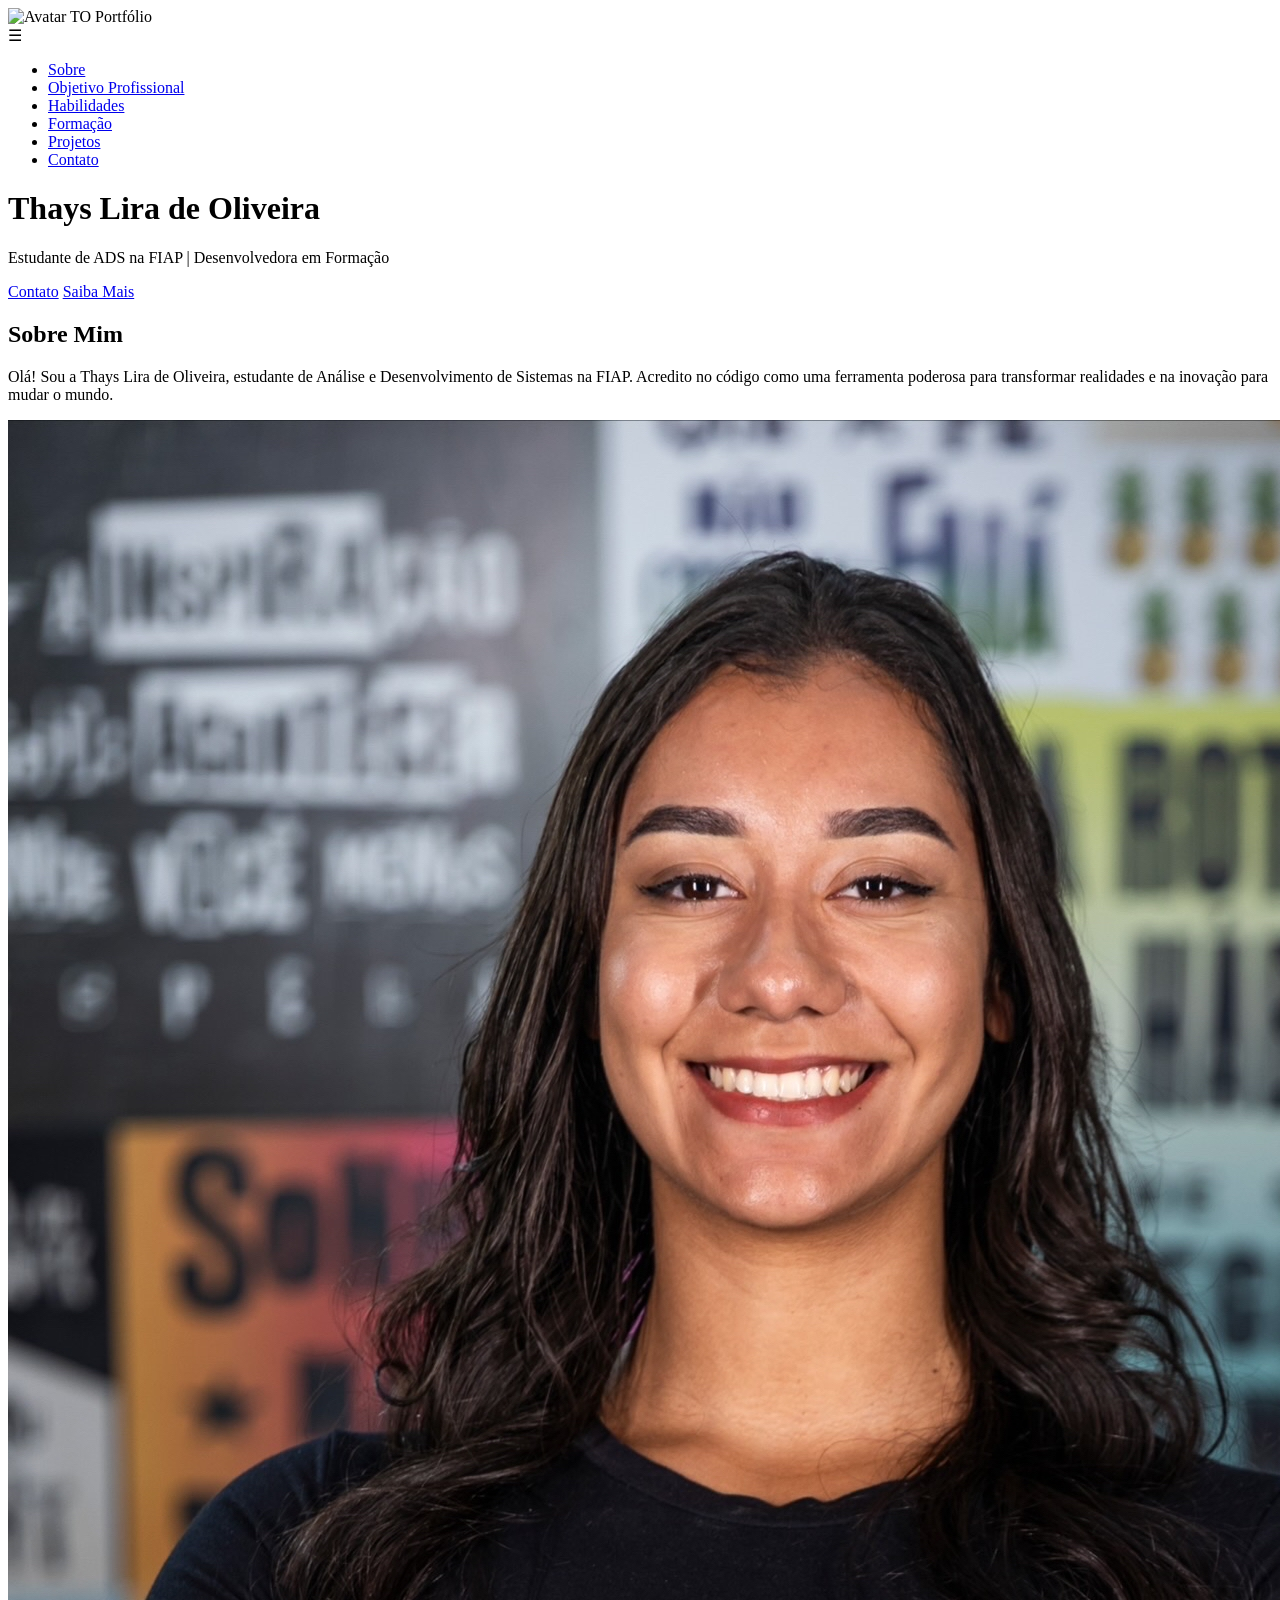
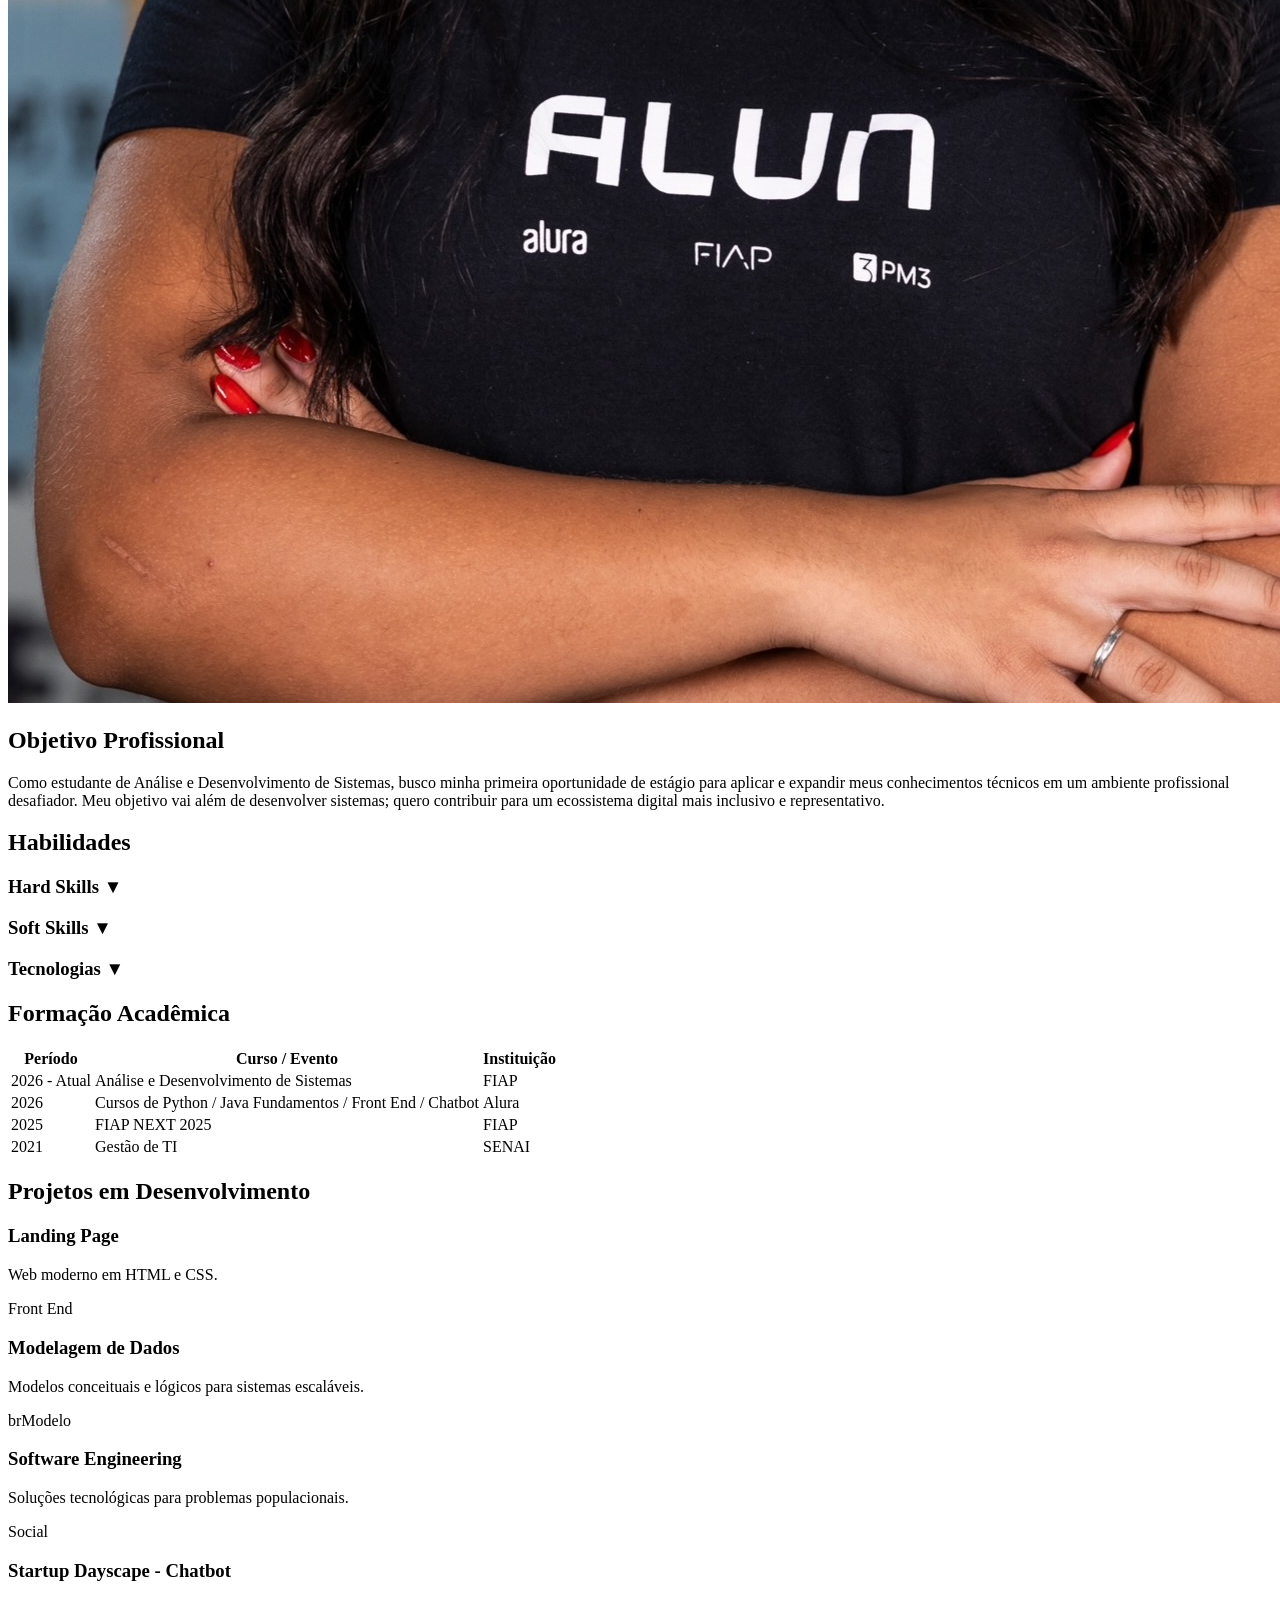
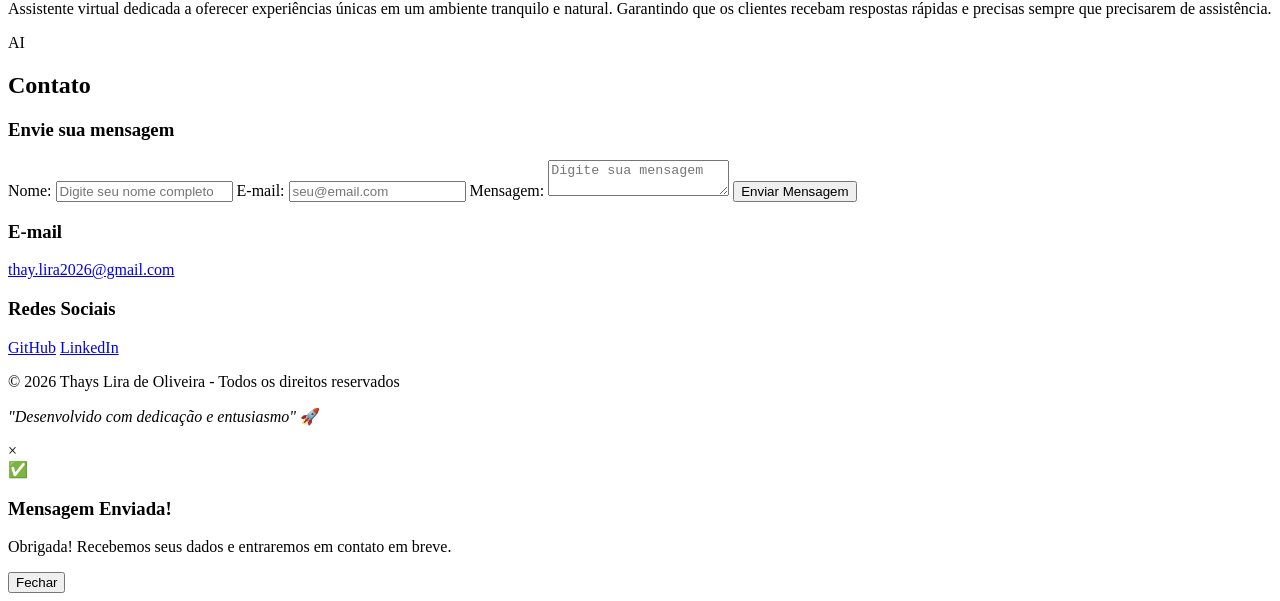
==== commit cec7c6a6: "Arquivos corrigidos" ====
--- a/index.html
+++ b/index.html
@@ -42,8 +42,113 @@
             </div>
         </div>
     </header>
-
+ 
     <main>
+        <section id="sobre">
+            <h2>Sobre Mim</h2>
+            <div class="sobre-content">
+                <div class="sobre-text">
+                    <p>Olá! Sou a Thays Lira de Oliveira, estudante de Análise e Desenvolvimento de Sistemas na FIAP. Acredito no código como uma ferramenta poderosa para transformar realidades e na inovação para mudar o mundo.</p>
+                </div>
+                <div class="sobre-image">
+                    <img src="img/perfil.jpg" alt="Foto de Thays Lira" class="sobre-img-perfil">
+                </div>
+            </div>
+        </section>
+ 
+        <section id="objetivo">
+            <h2>Objetivo Profissional</h2>
+            <p>Como estudante de Análise e Desenvolvimento de Sistemas, busco minha primeira oportunidade de estágio para aplicar e expandir meus conhecimentos técnicos em um ambiente profissional desafiador. Meu objetivo vai além de desenvolver sistemas; quero contribuir para um ecossistema digital mais inclusivo e representativo.</p>
+        </section>
+ 
+        <section id="habilidades">
+            <h2>Habilidades</h2>
+            <div class="grid-container">
+                <div class="card hard">
+                    <h3 onclick="toggleAccordion(this)" style="cursor:pointer;">Hard Skills &#9660</h3><div class="accordion-content" style="display: none;">
+                    <ul>
+                        <li>Git e GitHub</li>
+                        <li>Banco de Dados Relacional</li>
+                        <li>Desenvolvimento Web (HTML, CSS)</li>
+                        <li>Java Script</li>
+                        <li>Domain Driven Design using Java</li>
+                    </ul>
+                </div>
+            </div>
+ 
+                <div class="card soft">
+    <h3 onclick="toggleAccordion(this)" style="cursor:pointer;">Soft Skills &#9660</h3><div class="accordion-content" style="display: none;">
+        <ul>
+            <li>Trabalho em equipe</li>
+            <li>Comunicação Assertiva</li>
+            <li>Adaptabilidade</li>
+            <li>Gestão de Tempo</li>
+        </ul>
+    </div>
+</div>
+               
+                <div class="card tech">
+                    <h3 onclick="toggleAccordion(this)" style="cursor:pointer;">Tecnologias &#9660</h3>
+                    <div class="accordion-content" style="display: none;">
+                    <ul>
+                        <li>Python</li>
+                        <li>brModelo</li>
+                        <li>Visual Studio Code</li>
+                        <li>IntelliJ</li>
+                        <li>Data Modeler</li>
+                        <li>Node-Red</li>
+                    </ul>
+                </div>
+            </div>
+        </section>
+ 
+        <section id="formacao">
+            <h2>Formação Acadêmica</h2>
+            <div class="table-container">
+                <table>
+                    <thead>
+                        <tr>
+                            <th>Período</th>
+                            <th>Curso / Evento</th>
+                            <th>Instituição</th>
+                        </tr>
+                    </thead>
+                    <tbody>
+                        <tr><td>2026 - Atual</td><td>Análise e Desenvolvimento de Sistemas</td><td>FIAP</td></tr>
+                        <tr><td>2026</td><td>Cursos de Python / Java Fundamentos / Front End / Chatbot</td><td>Alura</td></tr>
+                        <tr><td>2025</td><td>FIAP NEXT 2025</td><td>FIAP</td></tr>
+                        <tr><td>2021</td><td>Gestão de TI</td><td>SENAI</td></tr>
+                    </tbody>
+                </table>
+            </div>
+        </section>
+ 
+        <section id="projetos">
+            <h2>Projetos em Desenvolvimento</h2>
+            <div class="grid-container">
+                <article class="projeto-card">
+                    <h3>Landing Page </h3>
+                    <p>Web moderno em HTML e CSS.</p>
+                    <span class="tag">Front End</span>
+                </article>
+                <article class="projeto-card">
+                    <h3>Modelagem de Dados</h3>
+                    <p>Modelos conceituais e lógicos para sistemas escaláveis.</p>
+                    <span class="tag">brModelo</span>
+                </article>
+                <article class="projeto-card">
+                    <h3>Software Engineering</h3>
+                    <p>Soluções tecnológicas para problemas populacionais.</p>
+                    <span class="tag">Social</span>
+                </article>
+                <article class="projeto-card">
+                    <h3>Startup Dayscape - Chatbot</h3>
+                    <p>Assistente virtual dedicada a oferecer experiências únicas em um ambiente tranquilo e natural. Garantindo que os clientes recebam respostas rápidas e precisas sempre que precisarem de assistência.</p>
+                    <span class="tag">AI</span>
+                </article>
+            </div>
+        </section>
+       
         <section id="contato">
             <h2>Contato</h2>
             <div class="contato-container">
@@ -65,7 +170,7 @@
                         <button type="submit">Enviar Mensagem</button>
                     </form>
                 </div>
-
+ 
                 <div class="info-box">
                     <h3>E-mail</h3>
                     <p><a href="mailto:thay.lira2026@gmail.com">thay.lira2026@gmail.com</a></p>
@@ -80,7 +185,7 @@
             </div>
         </section>
     </main>
-
+ 
     <footer>
         <p>&copy; 2026 Thays Lira de Oliveira - Todos os direitos reservados</p>
         <p><em>"Desenvolvido com dedicação e entusiasmo"</em> 🚀</p>
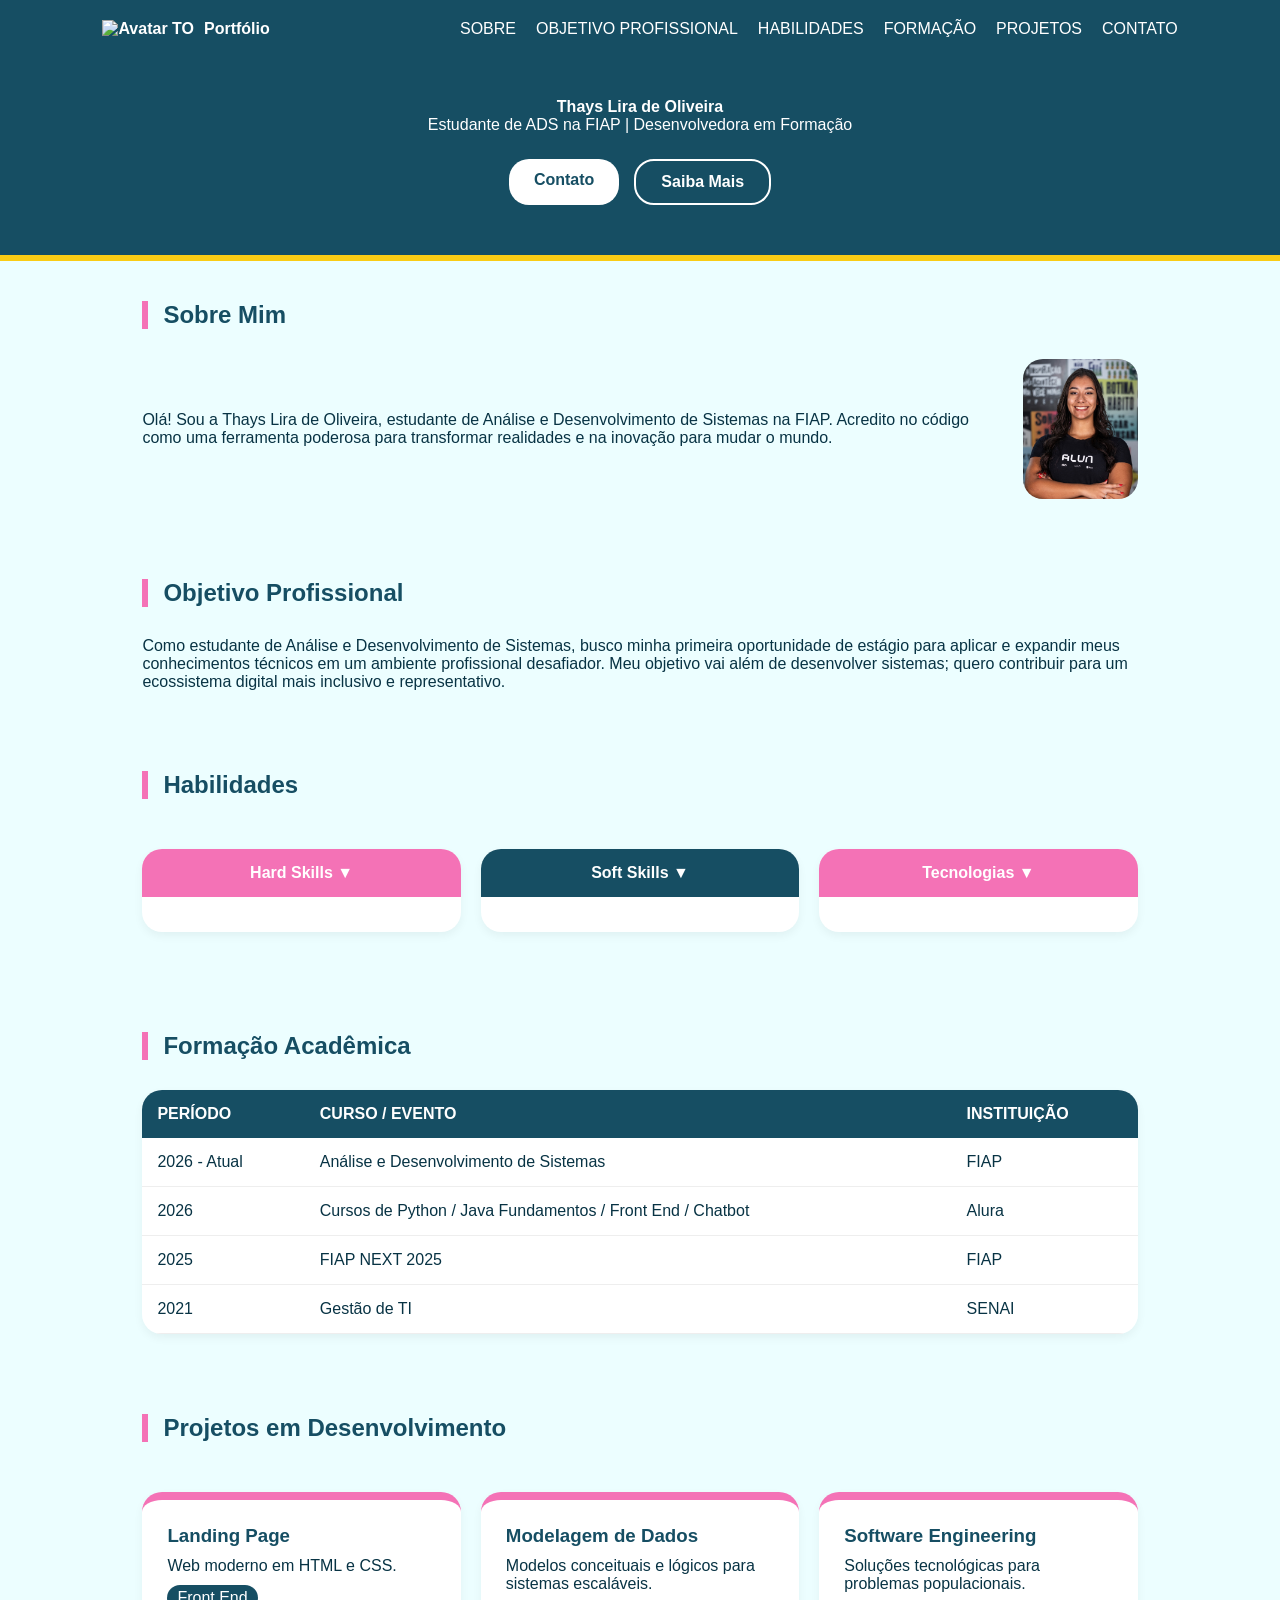
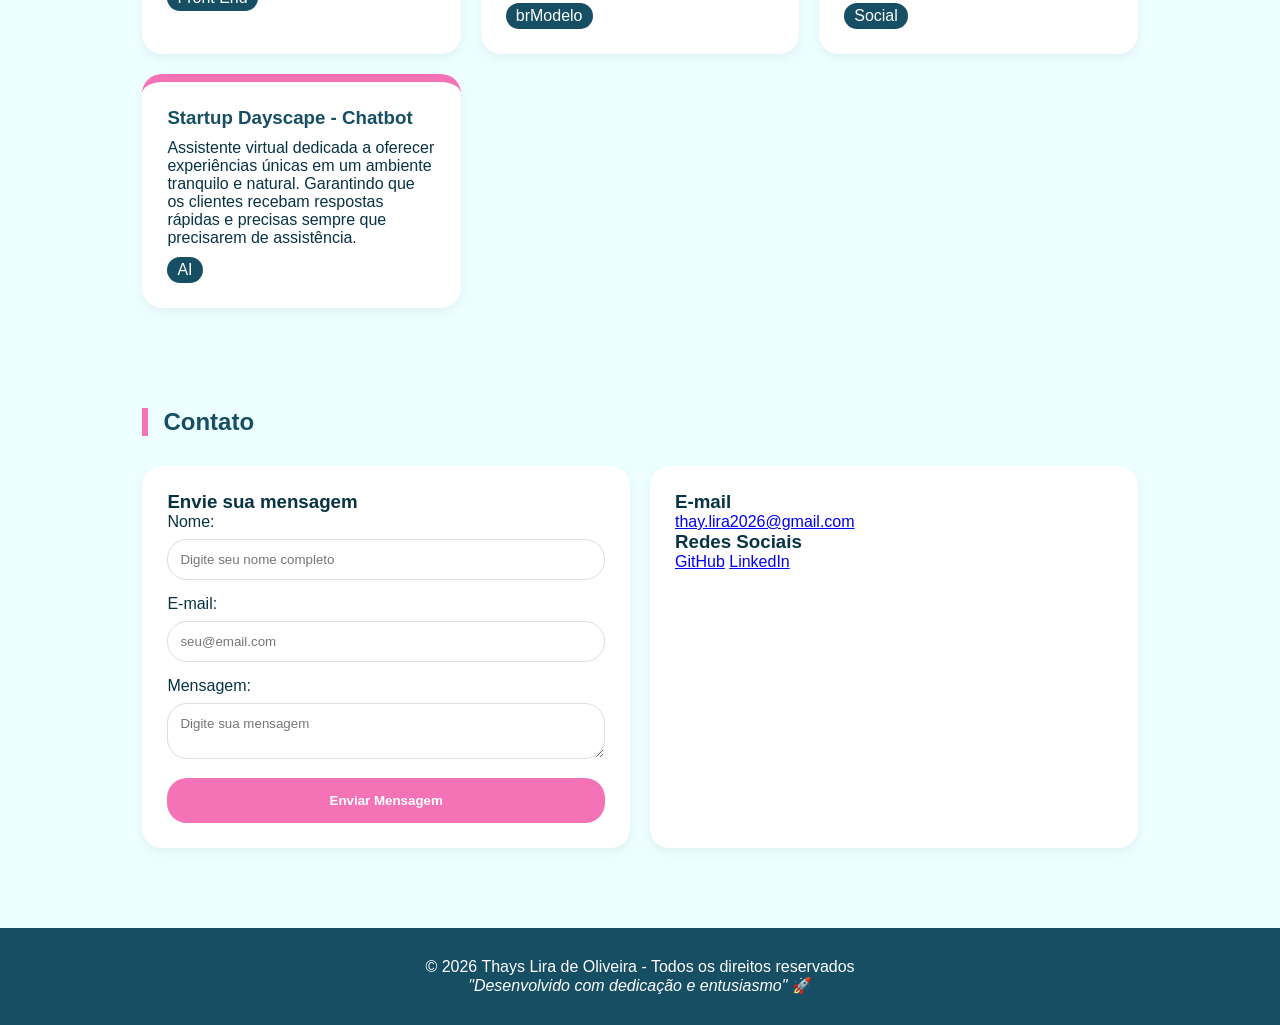
==== commit 8ac337d8: "Corrigindo links CSS e JS" ====
--- a/index.html
+++ b/index.html
@@ -158,15 +158,15 @@
                         <label for="nome">Nome:</label>
                         <input type="text" id="nome" placeholder="Digite seu nome completo">
                         <span class="error-message" id="error-nome"></span>
-                        
+                       
                         <label for="email">E-mail:</label>
                         <input type="email" id="email" placeholder="seu@email.com">
                         <span class="error-message" id="error-email"></span>
-                        
+                       
                         <label for="mensagem">Mensagem:</label>
                         <textarea id="mensagem" placeholder="Digite sua mensagem"></textarea>
                         <span class="error-message" id="error-mensagem"></span>
-                        
+                       
                         <button type="submit">Enviar Mensagem</button>
                     </form>
                 </div>
@@ -190,9 +190,9 @@
         <p>&copy; 2026 Thays Lira de Oliveira - Todos os direitos reservados</p>
         <p><em>"Desenvolvido com dedicação e entusiasmo"</em> 🚀</p>
     </footer>
-
+ 
     <button id="btn-topo" onclick="voltarAoTopo()" title="Voltar ao Topo">↑</button>
-
+ 
     <div id="modal-sucesso" class="modal">
         <div class="modal-content">
             <span class="close-modal" onclick="fecharModal()">&times;</span>
@@ -204,7 +204,7 @@
             </div>
         </div>
     </div>
-
+ 
     <script src="script.js"></script>
 </body>
 </html>
--- a/css/variables.css
+++ b/css/variables.css
@@ -0,0 +1,13 @@
+:root {
+    --primary: #164E63;
+    --secondary: #F472B6;
+    --background: #ECFEFF;
+    --text: #083344;
+    --accent: #FACC15;
+    --radius: 20px;
+    --font-family: sans-serif;
+    --font-size-small: 0.85rem
+    --font-size-hero: 4.5rem;
+    --font-size-title: 1.5rem;
+}
+ 
--- a/css/global.css
+++ b/css/global.css
@@ -0,0 +1,54 @@
+* { margin: 0; 
+    padding: 0; 
+    box-sizing: border-box; 
+    font-family: var(--font-family); 
+}
+
+body { 
+    background-color: var(--background); 
+    color: var(--text); 
+}
+
+section {
+    padding: 40px 8%;
+    max-width: 1200px;
+    margin: 0 auto;
+}
+
+img { 
+  max-width: 100%; 
+  height: auto; 
+}
+
+h2 {
+    color: var(--primary);
+    border-left: 6px solid var(--secondary);
+    padding-left: 15px;
+    margin-bottom: 30px;
+    font-size: var(--font-size-title);
+
+}
+    #btn-topo {
+    display: none;     
+    position: fixed;   
+    bottom: 20px;       
+    right: 20px;        
+    width: 45px;        
+    height: 45px;
+    background-color: var(--accent);
+    color: white;
+    border: none;
+    border-radius: var(--radius);
+    cursor: pointer;
+    z-index: 9999;     
+    box-shadow: 0 4px 8px rgba(0, 0, 0, 0.2);
+    transition: 0.3s ease;
+    display: flex;
+    align-items: center;
+    justify-content: center;
+}
+
+#btn-topo:hover {
+    background-color: var(--primary); 
+    transform: scale(1.1);
+}
--- a/css/header.css
+++ b/css/header.css
@@ -0,0 +1,121 @@
+header {
+    background-color: var(--primary);
+    color: white;
+    padding-bottom: 50px;
+    border-bottom: 6px solid var(--accent);
+}
+ 
+.navbar {
+    display: flex;
+    justify-content: space-between;
+    padding: 20px 8%;
+    align-items: center;
+    position: relative;
+}
+ 
+.logo-area {
+    display: flex;
+    align-items: center;
+    gap: 10px;
+    font-weight: bold;
+}
+ 
+.menu-toggle {
+    display: none;
+    font-size: var(--font-size-title);
+    cursor: pointer;
+    color: white;
+    user-select: none;
+    z-index: 1001;
+}
+ 
+nav ul {
+    list-style: none;
+    display: flex;
+    gap: 20px;
+}
+ 
+nav a {
+    color: white;
+    text-decoration: none;
+    font-size: var(--font-size-small);
+    text-transform: uppercase;
+    font-family: var(--font-family);
+}
+ 
+.hero-content {
+    text-align: center;
+    margin-top: 40px;
+}
+ 
+.hero-content h1 {
+    font-size: var(--font-size-hero);
+    font-family: var(--font-family);
+}
+ 
+.cta-container {
+    display: flex;
+    justify-content: center;
+    gap: 15px;
+    margin-top: 25px;
+}
+ 
+.btn {
+    padding: 12px 25px;
+    border-radius: var(--radius);
+    text-decoration: none;
+    font-weight: bold;
+    display: inline-block;
+    transition: 0.3s ease;
+}
+ 
+.btn-white {
+    background: white;
+    color: var(--primary);
+}
+ 
+.btn-outline {
+    border: 2px solid white;
+    color: white;
+}
+ 
+.btn:hover {
+    transform: translateY(-5px);
+    box-shadow: 0 5px 15px rgba(0, 0, 0, 0.2);
+}
+ 
+@media (max-width: 768px) {
+    .navbar {
+        padding: 15px 5%;
+    }
+   
+    .menu-toggle {
+        display: block;
+    }
+ 
+    .navbar nav {
+        display: none;
+        width: 100%;
+        position: absolute;
+        top: 100%;
+        left: 0;
+        background-color: var(--primary);
+        text-align: center;
+        padding: 20px 0;
+        z-index: 1000;
+        border-bottom: 4px solid var(--accent);
+    }
+ 
+    .navbar nav.active {
+        display: block;
+    }
+ 
+    nav ul {
+        flex-direction: column;
+        gap: 15px;
+    }
+ 
+    .hero-content h1 {
+        font-size: var(--font-size-hero);
+    }
+}
--- a/css/sobre.css
+++ b/css/sobre.css
@@ -0,0 +1,29 @@
+.sobre-content {
+     display: flex;
+     gap: 50px;
+     align-items: center;
+     max-width: 1000px;      
+     margin: 0 auto;
+    }
+ 
+.sobre-img-perfil {
+    width: 210px;
+    height: 140px;
+    object-fit: cover;
+    border-radius: var(--radius);
+    display: block;
+    flex-shrink: 0;
+}
+ 
+@media (max-width: 768px) {
+    .sobre-content {
+    flex-direction: column;
+    text-align: center;
+    gap: 20px;
+ 
+.sobre-img-perfil {
+    width:  200px;
+    height: 200px;          
+    }
+}
+}
--- a/css/habilidades.css
+++ b/css/habilidades.css
@@ -0,0 +1,65 @@
+.grid-container {
+    display: grid;
+    grid-template-columns: repeat(auto-fit, minmax(280px, 1fr));
+    gap: 20px;
+    padding: 20px 0;
+}
+
+.card {
+    background: white;
+    border-radius: var(--radius);
+    overflow: hidden;
+    box-shadow: 0 4px 10px rgba(0,0,0,0.05);
+    transition: 0.3s ease;
+    padding-bottom: 20px;
+}
+
+.card:hover {
+    transform: translateY(-8px);
+}
+
+.card h3 {
+    padding: 15px;
+    text-align: center;
+    color: white;
+    margin-bottom: 15px;
+    cursor: pointer;
+    font-family: var(--font-family);
+    font-size: var(--font-family);
+}
+
+.hard h3 { background: var(--secondary); } 
+.soft h3 { background: var(--primary); }   
+.tech h3 { background: var(--secondary); } 
+
+.card ul {
+    list-style: none;
+    padding: 0 20px;
+}
+
+.card li {
+    padding: 8px 0;
+    font-size: var(--font-size-small);
+    border-bottom: 1px solid #eee;
+    color: var(--text);
+    font-family: var(--font-family);
+}
+
+.card li:last-child {
+    border-bottom: none;
+}
+
+
+.accordion-content { 
+    display: none; 
+    overflow: hidden; 
+    transition: 0.3s; 
+}
+
+.accordion-content.open { 
+    display: block; 
+}
+
+.accordion-header { 
+    cursor: pointer; 
+}
--- a/css/formacao.css
+++ b/css/formacao.css
@@ -0,0 +1,30 @@
+.table-container {
+    width: 100%;
+    overflow-x: auto;
+    border-radius: var(--radius);
+    box-shadow: 0 4px 10px rgba(0,0,0,0.05);
+}
+ 
+table {
+     width: 100%;
+     min-width: 600px;
+     border-collapse: collapse;
+     background: white;
+     font-family: var(--font-family);
+    }
+ 
+table th {
+    background: var(--primary);
+    color: white;
+    padding: 15px;
+    text-align: left;
+    font-size: var(--font-size-small);
+    text-transform: uppercase;
+}
+ 
+table td {
+    padding: 15px;
+    border-bottom: 1px solid #eee;
+    font-size: var(--font-size-small);
+    color: var(--text);
+}
--- a/css/projetos.css
+++ b/css/projetos.css
@@ -0,0 +1,33 @@
+.grid-container {
+    display: grid;
+    grid-template-columns: repeat(auto-fit, minmax(280px, 1fr));
+    gap: 20px;
+    padding: 20px 0;
+}
+ 
+.projeto-card {
+    background: white;
+    padding: 25px;
+    border-radius: var(--radius);
+    border-top: 8px solid var(--secondary);
+    box-shadow: 0 4px 10px rgba(0,0,0,0.05);
+    transition: 0.3s ease;
+    display: flex;
+    flex-direction: column;
+    gap: 10px;
+}
+ 
+.projeto-card h3 {
+    color: var(--primary);
+    font-size: var--(font-size-title);
+}
+ 
+.tag {
+    background: var(--primary);
+    color: white;
+    padding: 4px 10px;
+    border-radius: var(--radius);
+    font-size: var(--font-size-small);
+    display: inline-block;
+    align-self: flex-start;
+}
--- a/css/contato.css
+++ b/css/contato.css
@@ -0,0 +1,150 @@
+.contato-container {
+    display: flex;
+    justify-content: center;
+    gap: 20px;
+    flex-wrap: wrap;
+}
+ 
+.form-box, .info-box {
+    background: white;
+    padding: 25px;
+    border-radius: var(--radius);
+    box-shadow: 0 4px 10px rgba(0,0,0,0.05);
+    flex: 1;
+    min-width: 300px;
+}
+ 
+input, textarea {
+    width: 100%;
+    padding: 12px;
+    margin-top: 8px;
+    margin-bottom: 15px;
+    border: 1px solid #ddd;
+    border-radius: var(--radius);
+    outline: none;
+}
+ 
+button {
+    width: 100%;
+    background-color: var(--secondary);
+    color: white;
+    padding: 15px;
+    border: none;
+    border-radius: var(--radius);
+    font-weight: bold;
+    cursor: pointer;
+    transition: 0.3s;
+}
+button:hover {
+    background-color: var(--secondary);
+    transform: translateY(-5px);
+    box-shadow: 0 5px 15px rgba(0, 0, 0, 0.3);
+}
+ 
+@media (max-width: 768px) {
+    .contato-container { flex-direction: column; }
+}
+ 
+.input-error {
+    border: 2px solid #e74c3c;
+    background-color: #fdf2f2;
+}
+ 
+.error-message {
+    color: #e74c3c;
+    font-size: 0.85rem;
+    display: none;
+    align-items: center;
+    margin-top: 5px;
+    margin-bottom: 15px;
+}
+ 
+.error-message::before {
+    content: "⚠️";
+    margin-right: 8px;
+    font-size: 0.9rem;
+}
+ 
+.error-visible {
+    display: flex;
+}
+ 
+.modal {
+    display: none;
+    position: fixed;
+    z-index: 1000;
+    left: 0;
+    top: 0;
+    width: 100%;
+    height: 100%;
+    overflow: auto;
+    background-color: rgba(0, 0, 0, 0.5);
+    backdrop-filter: blur(4px);
+}
+ 
+.modal-content {
+    background-color: #ffffff;
+    margin: 10% auto;
+    padding: 30px;
+    border-radius: 12px;
+    width: 90%;
+    max-width: 450px;
+    text-align: center;
+    position: relative;
+    box-shadow: 0 4px 20px rgba(0, 0, 0, 0.2);
+    animation: fadeInModal 0.4s ease-out;
+}
+ 
+@keyframes fadeInModal {
+    from { transform: translateY(-30px); opacity: 0; }
+    to { transform: translateY(0); opacity: 1; }
+}
+ 
+.close-modal {
+    position: absolute;
+    right: 20px;
+    top: 10px;
+    color: #aaa;
+    font-size: 30px;
+    font-weight: bold;
+    cursor: pointer;
+    transition: 0.3s;
+}
+ 
+.close-modal:hover {
+    color: #333;
+}
+ 
+.icon-success {
+    font-size: 60px;
+    margin-bottom: 15px;
+    display: block;
+}
+ 
+.modal-body h3 {
+    color: var(--primary);
+    margin-bottom: 10px;
+    font-size: 1.5rem;
+}
+ 
+.modal-body p {
+    color: #555;
+    margin-bottom: 25px;
+    line-height: 1.5;
+}
+ 
+.btn-modal {
+    background-color: var(--primary);
+    color: #fff;
+    border: none;
+    padding: 12px 30px;
+    border-radius: 6px;
+    font-size: 1rem;
+    font-weight: bold;
+    cursor: pointer;
+    transition: background 0.3s;
+}
+ 
+.btn-modal:hover {
+    background-color: var(--primary);
+}
--- a/css/footer.css
+++ b/css/footer.css
@@ -0,0 +1,7 @@
+footer {
+    text-align: center;
+    padding: 30px;
+    background: var(--primary);
+    color: white;
+    margin-top: 40px;
+}
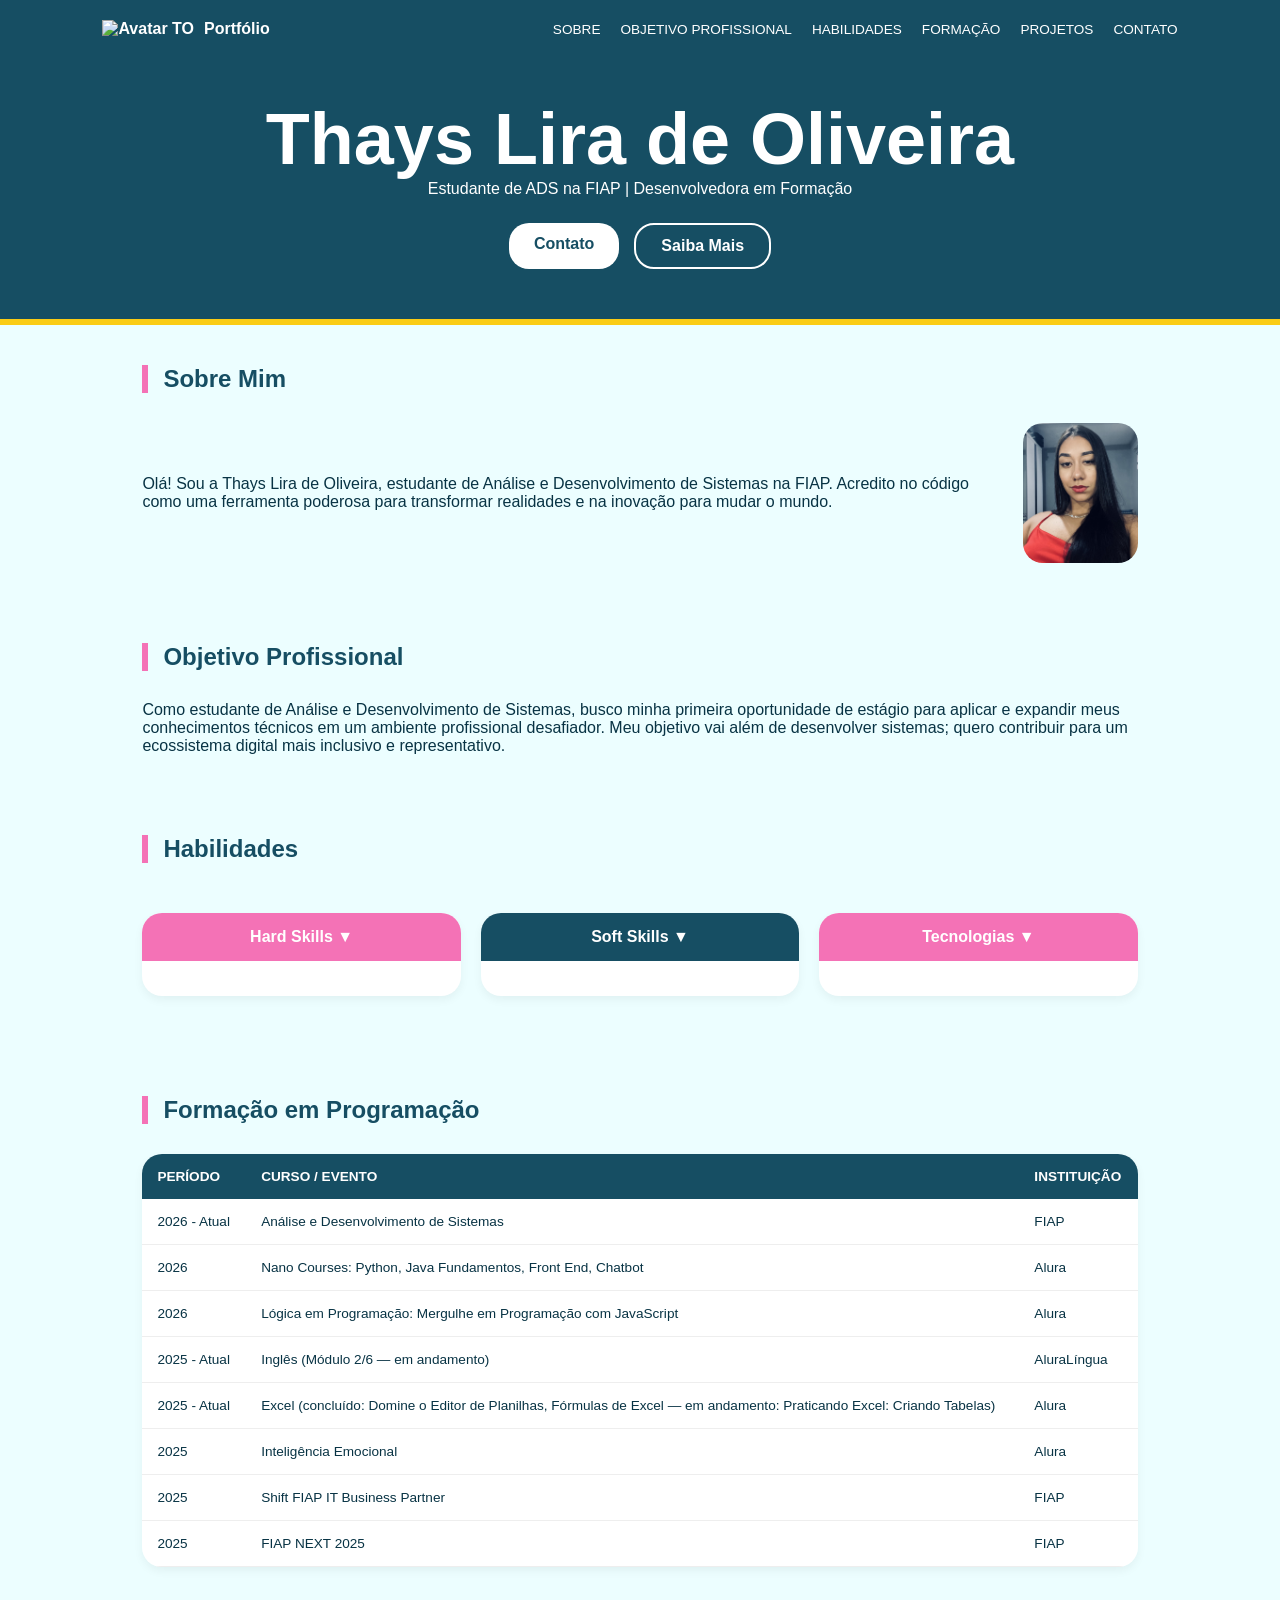
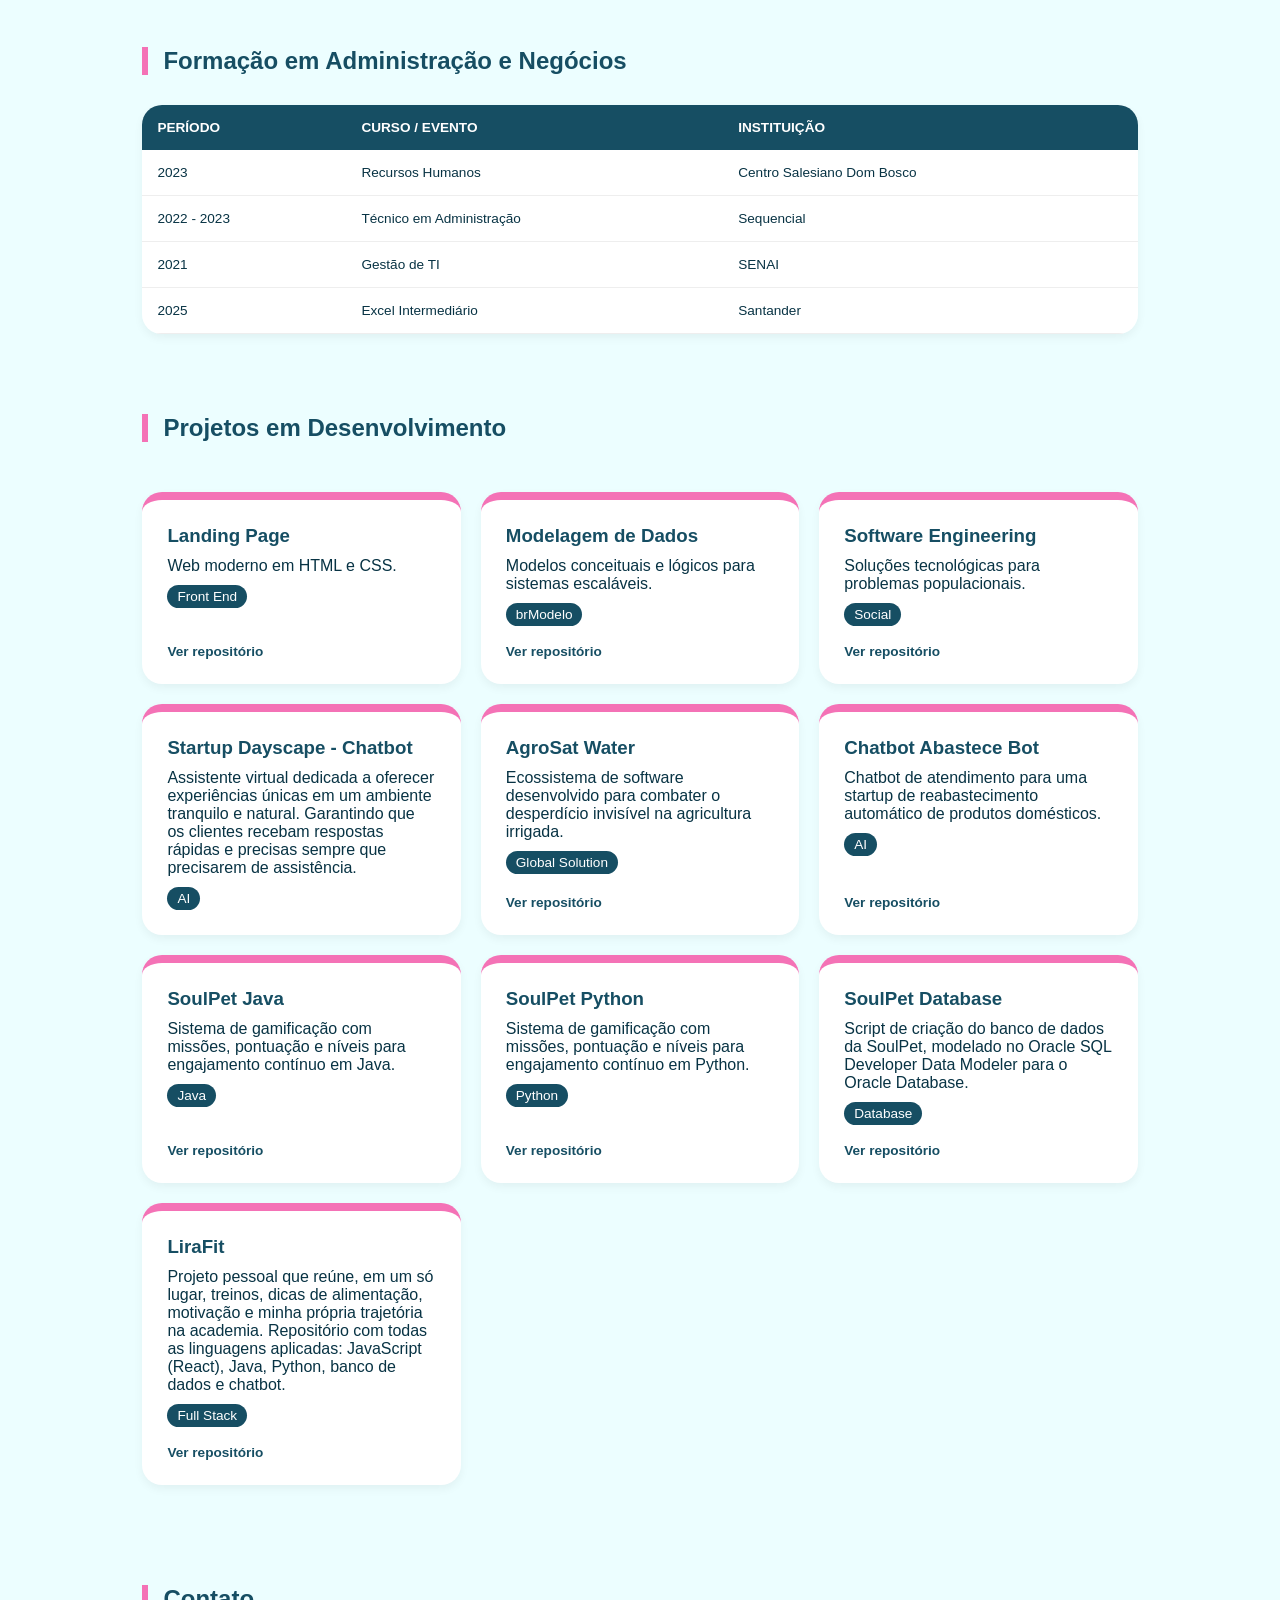
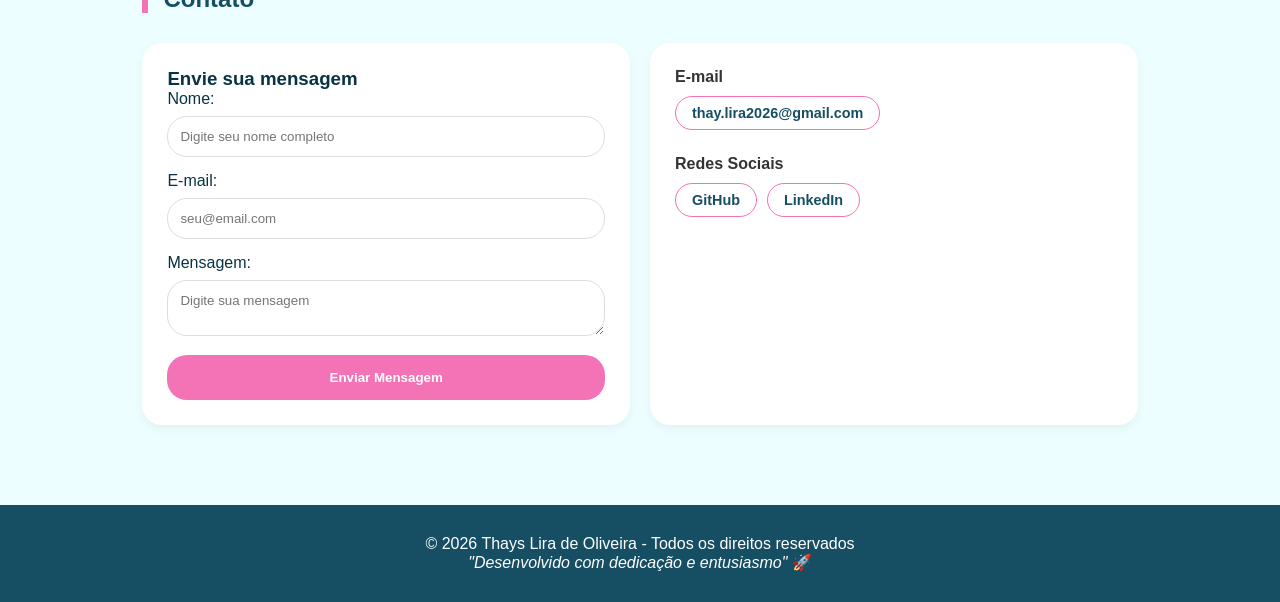
==== commit 64129419: "Modificações" ====
--- a/index.html
+++ b/index.html
@@ -103,7 +103,7 @@
         </section>
  
         <section id="formacao">
-            <h2>Formação Acadêmica</h2>
+            <h2>Formação em Programação</h2>
             <div class="table-container">
                 <table>
                     <thead>
@@ -115,9 +115,34 @@
                     </thead>
                     <tbody>
                         <tr><td>2026 - Atual</td><td>Análise e Desenvolvimento de Sistemas</td><td>FIAP</td></tr>
-                        <tr><td>2026</td><td>Cursos de Python / Java Fundamentos / Front End / Chatbot</td><td>Alura</td></tr>
+                        <tr><td>2026</td><td>Nano Courses: Python, Java Fundamentos, Front End, Chatbot</td><td>Alura</td></tr>
+                        <tr><td>2026</td><td>Lógica em Programação: Mergulhe em Programação com JavaScript</td><td>Alura</td></tr>
+                        <tr><td>2025 - Atual</td><td>Inglês (Módulo 2/6 — em andamento)</td><td>AluraLíngua</td></tr>
+                        <tr><td>2025 - Atual</td><td>Excel (concluído: Domine o Editor de Planilhas, Fórmulas de Excel — em andamento: Praticando Excel: Criando Tabelas)</td><td>Alura</td></tr>
+                        <tr><td>2025</td><td>Inteligência Emocional</td><td>Alura</td></tr>
+                        <tr><td>2025</td><td>Shift FIAP IT Business Partner</td><td>FIAP</td></tr>
                         <tr><td>2025</td><td>FIAP NEXT 2025</td><td>FIAP</td></tr>
+                    </tbody>
+                </table>
+            </div>
+        </section>
+
+        <section id="formacao-adm">
+            <h2>Formação em Administração e Negócios</h2>
+            <div class="table-container">
+                <table>
+                    <thead>
+                        <tr>
+                            <th>Período</th>
+                            <th>Curso / Evento</th>
+                            <th>Instituição</th>
+                        </tr>
+                    </thead>
+                    <tbody>
+                        <tr><td>2023</td><td>Recursos Humanos</td><td>Centro Salesiano Dom Bosco</td></tr>
+                        <tr><td>2022 - 2023</td><td>Técnico em Administração</td><td>Sequencial</td></tr>
                         <tr><td>2021</td><td>Gestão de TI</td><td>SENAI</td></tr>
+                        <tr><td>2025</td><td>Excel Intermediário</td><td>Santander</td></tr>
                     </tbody>
                 </table>
             </div>
@@ -130,21 +155,60 @@
                     <h3>Landing Page </h3>
                     <p>Web moderno em HTML e CSS.</p>
                     <span class="tag">Front End</span>
+                     <a class="repo-link" href="https://github.com/thaylira2026-hub/pagina-pessoal-fiap" target="_blank">Ver repositório</a>
                 </article>
                 <article class="projeto-card">
                     <h3>Modelagem de Dados</h3>
                     <p>Modelos conceituais e lógicos para sistemas escaláveis.</p>
                     <span class="tag">brModelo</span>
+                     <a class="repo-link" href="https://github.com/thaylira2026-hub/projeto-soulpet-database" target="_blank">Ver repositório</a>
                 </article>
                 <article class="projeto-card">
                     <h3>Software Engineering</h3>
                     <p>Soluções tecnológicas para problemas populacionais.</p>
                     <span class="tag">Social</span>
+                     <a class="repo-link" href="https://github.com/thaylira2026-hub/projeto-soulpet-software-engineering" target="_blank">Ver repositório</a>
                 </article>
                 <article class="projeto-card">
                     <h3>Startup Dayscape - Chatbot</h3>
                     <p>Assistente virtual dedicada a oferecer experiências únicas em um ambiente tranquilo e natural. Garantindo que os clientes recebam respostas rápidas e precisas sempre que precisarem de assistência.</p>
                     <span class="tag">AI</span>
+                </article>
+                <article class="projeto-card">
+                    <h3>AgroSat Water</h3>
+                    <p>Ecossistema de software desenvolvido para combater o desperdício invisível na agricultura irrigada.</p>
+                    <span class="tag">Global Solution</span>
+                     <a class="repo-link" href="https://github.com/thaylira2026-hub/projeto-agrosat-water" target="_blank">Ver repositório</a>
+                </article>
+                <article class="projeto-card">
+                    <h3>Chatbot Abastece Bot</h3>
+                    <p>Chatbot de atendimento para uma startup de reabastecimento automático de produtos domésticos.</p>
+                    <span class="tag">AI</span>
+                     <a class="repo-link" href="https://github.com/thaylira2026-hub/projeto-chatbot-abastecebot" target="_blank">Ver repositório</a>
+                </article>
+                <article class="projeto-card">
+                    <h3>SoulPet Java</h3>
+                    <p>Sistema de gamificação com missões, pontuação e níveis para engajamento contínuo em Java.</p>
+                    <span class="tag">Java</span>
+                     <a class="repo-link" href="https://github.com/thaylira2026-hub/projeto-soulpet-java" target="_blank">Ver repositório</a>
+                </article>
+                <article class="projeto-card">
+                    <h3>SoulPet Python</h3>
+                    <p>Sistema de gamificação com missões, pontuação e níveis para engajamento contínuo em Python.</p>
+                    <span class="tag">Python</span>
+                     <a class="repo-link" href="https://github.com/thaylira2026-hub/projeto-soulpet-python" target="_blank">Ver repositório</a>
+                </article>
+                <article class="projeto-card">
+                    <h3>SoulPet Database</h3>
+                    <p>Script de criação do banco de dados da SoulPet, modelado no Oracle SQL Developer Data Modeler para o Oracle Database.</p>
+                    <span class="tag">Database</span>
+                     <a class="repo-link" href="https://github.com/thaylira2026-hub/projeto-soulpet-database" target="_blank">Ver repositório</a>
+                </article>
+                <article class="projeto-card">
+                    <h3>LiraFit</h3>
+                    <p>Projeto pessoal que reúne, em um só lugar, treinos, dicas de alimentação, motivação e minha própria trajetória na academia. Repositório com todas as linguagens aplicadas: JavaScript (React), Java, Python, banco de dados e chatbot.</p>
+                    <span class="tag">Full Stack</span>
+                    <a class="repo-link" href="https://github.com/thaylira2026-hub/projeto-pessoal-lirafit" target="_blank">Ver repositório</a>
                 </article>
             </div>
         </section>
@@ -158,11 +222,11 @@
                         <label for="nome">Nome:</label>
                         <input type="text" id="nome" placeholder="Digite seu nome completo">
                         <span class="error-message" id="error-nome"></span>
-                       
+                        
                         <label for="email">E-mail:</label>
                         <input type="email" id="email" placeholder="seu@email.com">
                         <span class="error-message" id="error-email"></span>
-                       
+                        
                         <label for="mensagem">Mensagem:</label>
                         <textarea id="mensagem" placeholder="Digite sua mensagem"></textarea>
                         <span class="error-message" id="error-mensagem"></span>
@@ -173,7 +237,8 @@
  
                 <div class="info-box">
                     <h3>E-mail</h3>
-                    <p><a href="mailto:thay.lira2026@gmail.com">thay.lira2026@gmail.com</a></p>
+                    <a href="mailto:thay.lira2026@gmail.com" class="btn-social">thay.lira2026@gmail.com</a>
+
                     <div class="redes-sociais">
                         <h3>Redes Sociais</h3>
                         <div class="social-links">
@@ -192,7 +257,7 @@
     </footer>
  
     <button id="btn-topo" onclick="voltarAoTopo()" title="Voltar ao Topo">↑</button>
- 
+
     <div id="modal-sucesso" class="modal">
         <div class="modal-content">
             <span class="close-modal" onclick="fecharModal()">&times;</span>
@@ -204,7 +269,7 @@
             </div>
         </div>
     </div>
- 
+
     <script src="script.js"></script>
 </body>
 </html>
--- a/css/variables.css
+++ b/css/variables.css
@@ -6,7 +6,7 @@
     --accent: #FACC15;
     --radius: 20px;
     --font-family: sans-serif;
-    --font-size-small: 0.85rem
+    --font-size-small: 0.85rem;
     --font-size-hero: 4.5rem;
     --font-size-title: 1.5rem;
 }
--- a/css/projetos.css
+++ b/css/projetos.css
@@ -30,4 +30,21 @@
     font-size: var(--font-size-small);
     display: inline-block;
     align-self: flex-start;
+}
+.repo-link {
+    color: var(--primary);
+    font-weight: 600;
+    font-size: var(--font-size-small);
+    text-decoration: none;
+    display: inline-flex;
+    align-items: center;
+    gap: 4px;
+    margin-top: auto;
+    padding-top: 8px;
+    transition: 0.3s ease;
+}
+
+.repo-link:hover {
+    color: var(--secondary);
+    gap: 8px;
 }
--- a/css/contato.css
+++ b/css/contato.css
@@ -147,4 +147,70 @@
  
 .btn-modal:hover {
     background-color: var(--primary);
+}
+
+.info-box h3 {
+    color: #333;
+    font-size: 1rem;
+    margin-top: 15px;
+    margin-bottom: 8px;
+}
+
+.info-box h3:first-child {
+    margin-top: 0;
+}
+
+.email-box {
+    border: 2px solid var(--secondary);
+    border-radius: var(--radius);
+    padding: 12px;
+    background-color: #ffffff;
+    display: block;
+    word-break: break-all; 
+}
+
+.email-box a {
+    color: var(--secondary);
+    font-weight: 600;
+    text-decoration: none;
+    display: block;
+    transition: opacity 0.3s;
+}
+
+.email-box a:hover {
+    opacity: 0.8;
+}
+
+
+.social-links {
+    display: flex;
+    gap: 10px;
+    margin-top: 8px;
+}
+
+.btn-social {
+    display: inline-block;
+    padding: 8px 16px;
+    border: 1px solid var(--secondary);
+    border-radius: var(--radius);
+    color: var(--primary);
+    text-decoration: none;
+    font-weight: bold;
+    font-size: 0.9rem;
+    transition: all 0.3s ease;
+}
+
+.btn-social:hover {
+    background-color: var(--secondary);
+    color: #ffffff;
+    border-color: var(--secondary);
+}
+
+.redes-sociais {
+    margin-top: 25px; 
+}
+
+.info-box h3 {
+    margin-top: 0;
+    margin-bottom: 10px;
 }
